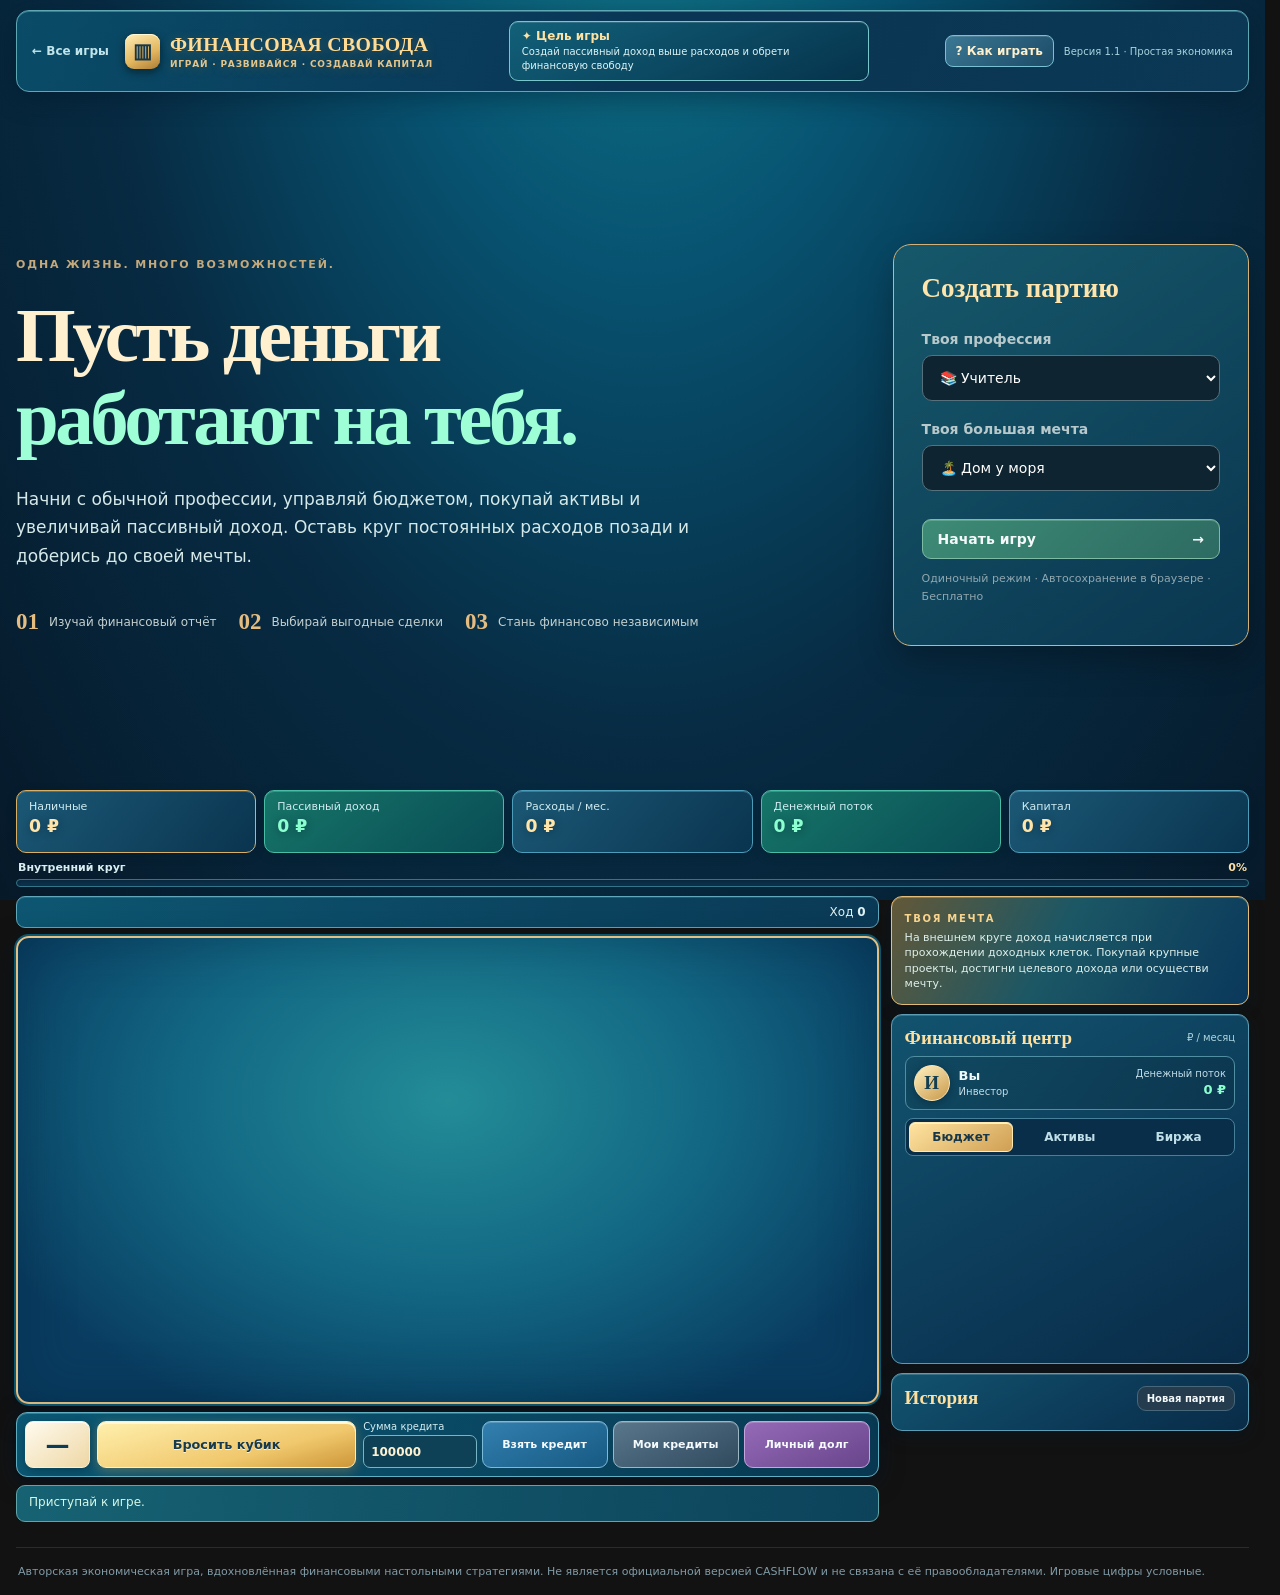
==== games/financial-freedom/index.html @ b259c7d1 "Remove stale operating simulation stylesheet link" ====
<!doctype html>
<html lang="ru"><head><meta charset="utf-8"><meta name="viewport" content="width=device-width,initial-scale=1"><meta name="theme-color" content="#0d1a24">
<title>Финансовая свобода — MiniGames Center</title><link rel="stylesheet" href="styles.css?v=08"><link rel="stylesheet" href="ui.css?v=08"><link rel="stylesheet" href="foundation.css?v=081"><link rel="stylesheet" href="theme.css?v=09"><link rel="stylesheet" href="economy.css?v=10"><link rel="stylesheet" href="market.css?v=11"></head>
<body><div class="shell">
<header class="topbar"><a href="../../">← Все игры</a><div class="brand"><span class="mark">▥</span><span>ФИНАНСОВАЯ СВОБОДА<small>ИГРАЙ · РАЗВИВАЙСЯ · СОЗДАВАЙ КАПИТАЛ</small></span></div><div class="header-goal"><b>✦ Цель игры</b><span>Создай пассивный доход выше расходов и обрети финансовую свободу</span></div><div class="top-actions"><button type="button" id="guideOpen" class="guide-trigger">? Как играть</button><span class="version">Версия 1.1 · Простая экономика</span></div></header>
<section id="setup" class="setup"><div class="setup-copy"><span class="overline">ОДНА ЖИЗНЬ. МНОГО ВОЗМОЖНОСТЕЙ.</span><h1>Пусть деньги<br><em>работают на тебя.</em></h1><p>Начни с обычной профессии, управляй бюджетом, покупай активы и увеличивай пассивный доход. Оставь круг постоянных расходов позади и доберись до своей мечты.</p>
<div class="rules"><div><b>01</b><span>Изучай финансовый отчёт</span></div><div><b>02</b><span>Выбирай выгодные сделки</span></div><div><b>03</b><span>Стань финансово независимым</span></div></div></div>
<div class="setup-card"><h2>Создать партию</h2><label for="profession">Твоя профессия</label><select id="profession"></select><label for="dream">Твоя большая мечта</label><select id="dream"></select><button id="startGame" class="primary">Начать игру <span>→</span></button><p class="quiet">Одиночный режим · Автосохранение в браузере · Бесплатно</p></div></section>
<section id="game" hidden class="game-screen">
<div class="statbar"><div><span>Наличные</span><b id="cash">0 ₽</b></div><div><span>Пассивный доход</span><b id="passive">0 ₽</b></div><div><span>Расходы / мес.</span><b id="expenses">0 ₽</b></div><div><span>Денежный поток</span><b id="cashflow">0 ₽</b></div><div><span>Капитал</span><b id="networth">0 ₽</b></div></div>
<div class="progress-head"><span id="stageName">Внутренний круг</span><strong id="progressText">0%</strong></div><div class="progress"><div id="progressFill"></div></div>
<div class="workspace">
<section class="board-column"><div class="board-meta"><span id="professionName"></span><span>Ход <b id="turn">0</b></span></div><div id="board" class="board" aria-label="Игровое поле"></div>
<div class="controlbar"><div class="dice-status"><div id="dice" class="die" aria-label="Результат кубика">—</div><div class="dice-hint"><strong>Готов к ходу!</strong><small>Брось кубик или нажми пробел</small></div></div><button id="roll" class="primary">Бросить кубик</button><div class="bank-actions"><label class="loan-choice" for="loanAmount">Сумма кредита<input id="loanAmount" type="number" inputmode="numeric" min="1000" max="20000000" step="1000" value="100000" aria-label="Сумма кредита в рублях"></label><button id="borrow" class="borrow-button">Взять кредит</button><button id="payDebt">Мои кредиты</button><button id="payPersonal">Личный долг</button></div></div>
<section id="bankPanel" class="bank-panel" hidden><div class="bank-heading"><h3>Мои кредиты</h3><button type="button" id="bankClose">Закрыть</button></div><div class="loan-config"><label>Срок кредита <select id="loanTerm"><option value="12">12 месяцев</option><option value="24">24 месяца</option><option value="36" selected>36 месяцев</option><option value="60">60 месяцев</option></select></label><output id="loanPreview" class="loan-preview" aria-live="polite"></output><p>Игровая ставка: 24% годовых. Платёж — аннуитетный. При досрочном погашении пересчитывается ежемесячный платёж.</p></div><div id="loanList" class="loan-list"></div><div class="personal-debt"><strong>Личный долг по профессии: <span id="personalBalance">0 ₽</span></strong><label>Досрочное погашение <input type="number" id="personalAmount" min="1" step="1000" placeholder="Сумма в ₽"></label><button id="personalRepay" type="button">Погасить выбранную сумму</button></div><p id="bankError" class="bank-error" role="alert"></p></section><div id="notice" class="notice" role="status">Приступай к игре.</div>
<div id="event" class="event" hidden></div>
</section>
<aside class="side">
<section class="panel dream"><span class="overline">ТВОЯ МЕЧТА</span><h3 id="dreamName"></h3><p>На внешнем круге доход начисляется при прохождении доходных клеток. Покупай крупные проекты, достигни целевого дохода или осуществи мечту.</p></section>
<section class="panel finance"><div class="panel-title"><h2>Финансовый центр</h2><span>₽ / месяц</span></div><div class="player-summary"><div class="player-avatar" aria-hidden="true">И</div><div><strong>Вы</strong><small>Инвестор</small></div><div class="player-flow"><small>Денежный поток</small><b id="sidebarFlow">0 ₽</b></div></div><nav class="finance-tabs" aria-label="Разделы финансов"><button type="button" data-finance-tab="overview" class="active" aria-pressed="true">Бюджет</button><button type="button" data-finance-tab="assets" aria-pressed="false">Активы</button><button type="button" data-finance-tab="market" aria-pressed="false">Биржа</button></nav><div id="finances" data-view="overview"></div></section>
<section class="panel history"><div class="panel-title"><h2>История</h2><button id="resetGame" class="reset">Новая партия</button></div><div id="history"></div></section>
</aside></div>
</section>
<footer>Авторская экономическая игра, вдохновлённая финансовыми настольными стратегиями. Не является официальной версией CASHFLOW и не связана с её правообладателями. Игровые цифры условные.</footer>
</div><dialog id="guide" class="guide-modal" aria-labelledby="guideStep"><div class="guide-dialog"><button type="button" id="guideClose" class="guide-x" aria-label="Закрыть обучение">×</button><div class="guide-eyebrow">ФИНАНСОВАЯ АКАДЕМИЯ</div><h2 id="guideStep"></h2><p id="guideText"></p><div class="guide-bottom"><span id="guideCount"></span><div><button type="button" id="guidePrev">← Назад</button><button type="button" id="guideNext" class="primary">Далее →</button></div></div></div></dialog><script src="data.js?v=06" defer></script><script src="bank.js?v=10" defer></script><script src="market.js?v=13" defer></script><script src="game.js?v=13" defer></script><script src="tutorial.js?v=06" defer></script><script src="ui.js?v=07" defer></script></body></html>
---- games/financial-freedom/styles.css ----
*{box-sizing:border-box}html{color-scheme:dark}body{margin:0;background:#0d1a24;color:#e9eff0;font:14px system-ui,-apple-system,Segoe UI,sans-serif;background-image:radial-gradient(ellipse at 12% -20%,#294e53 0%,transparent 50%),radial-gradient(ellipse at 95% 10%,#253346 0%,transparent 45%)}button,select{font:inherit}button{cursor:pointer;border:1px solid #49677a;color:#f4f8f9;background:#253c4e;border-radius:9px;padding:11px 15px;font-weight:700}button:hover:not(:disabled){filter:brightness(1.15)}button:disabled{opacity:.43;cursor:not-allowed}[hidden]{display:none!important}a{color:#d2e2d9;text-decoration:none}a:hover{color:white}.shell{max-width:1580px;padding:12px 18px;margin:auto}.topbar{display:flex;align-items:center;gap:20px;justify-content:space-between;border-bottom:1px solid #ffffff19;padding:6px 0 18px}.topbar>a{font-size:12px;color:#b5c9d0}.brand{display:flex;align-items:center;gap:10px;font:bold 21px Georgia,serif;letter-spacing:.05em;color:#f4e3bd}.brand small{font:600 9px system-ui;color:#95bab6;letter-spacing:.14em;margin-left:8px}.mark{display:inline-grid;place-items:center;background:#ae865a;border-radius:10px;width:33px;height:33px;color:#1a3037}.version{font-size:11px;color:#9bafb9}.setup{min-height:min(690px,85vh);display:grid;grid-template-columns:minmax(0,1.4fr) minmax(300px,.6fr);gap:45px;align-items:center;max-width:1250px;margin:auto}.overline{font-size:11px;font-weight:800;color:#c4a97c;letter-spacing:.17em}.setup h1{font:700 clamp(42px,6vw,83px)/1.08 Georgia,serif;letter-spacing:-.045em;margin:24px 0;color:#f4e8d1}.setup h1 em{font-style:normal;color:#9fd4ba}.setup-copy>p{font-size:17px;line-height:1.7;color:#b5c7ca;max-width:700px}.rules{display:flex;gap:22px;margin-top:38px;flex-wrap:wrap}.rules div{display:flex;gap:10px;align-items:center;font-size:12px;color:#c4d0cf}.rules b{color:#e6bd80;font:700 23px Georgia,serif}.setup-card,.panel{background:linear-gradient(145deg,#263d48ed,#182b38ed);border:1px solid #526b72;border-radius:18px;box-shadow:0 14px 35px #0004}.setup-card{padding:28px}.setup-card h2{font:700 27px Georgia,serif;margin:0 0 27px;color:#f8e6c5}.setup-card label{display:block;margin:20px 0 8px;color:#b8c9cc;font-weight:700}.setup-card select{width:100%;padding:13px;background:#0e2430;color:white;border:1px solid #56717b;border-radius:10px}.primary{background:linear-gradient(135deg,#3d8b76,#2d6b62);border-color:#7ebba3;box-shadow:inset 0 1px #caffde3b}.setup-card .primary{width:100%;margin-top:28px;text-align:left;display:flex;justify-content:space-between}.quiet{font-size:11px;color:#91a7af;line-height:1.6}footer{margin-top:25px;border-top:1px solid #ffffff1b;padding:17px 2px 7px;color:#819ba6;font-size:11px}.statbar{display:grid;grid-template-columns:repeat(5,minmax(0,1fr));gap:9px;margin-top:15px}.statbar>div{background:#1b323f;border:1px solid #43606d;border-radius:12px;padding:13px 16px;min-width:0}.statbar span{display:block;color:#a9bcc5;font-size:11px;margin-bottom:7px}.statbar b{font-size:20px;white-space:nowrap}.statbar>div:nth-child(2) b,.statbar>div:nth-child(4) b{color:#a3e6c0}.progress-head{display:flex;justify-content:space-between;color:#c5dacd;font-size:12px;margin:14px 2px 7px}.progress-head strong{color:#edcd8f}.progress{height:8px;background:#223946;border-radius:10px;overflow:hidden}.progress>div{height:100%;width:0;background:linear-gradient(90deg,#609f95,#eed390);transition:width .3s}.workspace{display:grid;grid-template-columns:minmax(0,1fr) 365px;gap:14px;margin-top:12px;align-items:start}.board-column{min-width:0}.board-meta{display:flex;justify-content:space-between;color:#b5c7c8;background:#1c323e;border-radius:9px;padding:10px 13px;margin-bottom:8px}.board{display:grid;grid-template-columns:repeat(7,minmax(0,1fr));grid-template-rows:repeat(7,minmax(0,1fr));gap:5px;width:100%;aspect-ratio:1.5/1;min-height:350px;padding:7px;border:1px solid #55706e;border-radius:16px;background:radial-gradient(ellipse at 50% 50%,#385e5a,#1b333d 60%,#122936);box-shadow:inset 0 0 65px #031620aa}.board-center{grid-column:2/7;grid-row:2/7;display:flex;flex-direction:column;justify-content:center;align-items:center;text-align:center;padding:18px;border-radius:25px;background:radial-gradient(ellipse,#254743,#1a333c);border:1px solid #ffffff1c;min-width:0}.board-center h2{font:700 clamp(19px,3vw,35px) Georgia,serif;color:#f6e4ba;margin:8px 0}.board-center p{max-width:260px;line-height:1.6;color:#9fc6bd}.board-emblem{font:55px Georgia,serif;color:#e8c18a;text-shadow:0 0 35px #edd08c77}.space{display:flex;flex-direction:column;align-items:center;justify-content:center;position:relative;border:1px solid #67807770;border-radius:8px;min-width:0;background:#254550;color:#dce9e1;text-align:center;padding:3px}.space span{font:700 clamp(15px,2vw,27px) Georgia,serif}.space small{font-size:clamp(8px,.85vw,11px);line-height:1.15;margin-top:3px}.s-payday,.s-income{background:#265b50;color:#baf1c6}.s-small,.s-big,.s-deal{background:#2c5363;color:#bde3f0}.s-market{background:#3b4f6b;color:#c9dcff}.s-expense,.s-jobloss{background:#673e4a;color:#ffccd0}.s-child,.s-charity{background:#554860;color:#e4d1ec}.s-dream{background:#70604a;color:#fff1bb}.space.current{outline:3px solid #f4cb8a;z-index:2;box-shadow:0 0 19px #f4c77a99}.piece{position:absolute;right:5px;top:0;color:#ffe09b;font-size:19px;text-shadow:0 2px 8px #000}.controlbar{display:grid;grid-template-columns:75px 1.4fr 1fr 1fr;gap:8px;margin-top:10px}.controlbar button{padding:9px;font-size:12px}.die{display:grid;place-items:center;background:#294350;border:1px solid #6b8584;border-radius:9px;color:#ffe0ac;font-size:20px}.notice{margin-top:8px;background:#1f3c43;color:#d9e9d4;border-radius:9px;border:1px solid #54746c;padding:11px 14px;min-height:41px}.event{margin-top:10px;padding:18px 20px;border:1px solid #c5a674;background:linear-gradient(135deg,#334542,#253945);border-radius:15px;box-shadow:0 5px 25px #0005}.event h3{font:700 21px Georgia,serif;color:#ffe2ab;margin:0 0 9px}.event p{color:#dae8e2;line-height:1.6;margin:0 0 12px}.event-actions{display:flex;flex-wrap:wrap;gap:8px}.event-actions button:first-child{background:#39745f;border-color:#87bb8c}.side{display:grid;gap:12px}.panel{padding:16px}.dream h3{font:700 19px Georgia,serif;color:#f2d59c;margin:10px 0}.dream p{font-size:12px;color:#acc4c5;line-height:1.6;margin:0}.panel-title{display:flex;align-items:center;justify-content:space-between;gap:7px;margin-bottom:8px}.panel-title h2{font:700 20px Georgia,serif;color:#f0dfb6;margin:0}.panel-title span{font-size:11px;color:#a8babe}.finance{max-height:540px;overflow:auto}.finance-group{padding:8px 0 12px;border-bottom:1px solid #5c77704b}.finance-group h3{color:#bdd9ca;font-size:12px;text-transform:uppercase;letter-spacing:.1em;margin:4px 0 10px}.financial-row{display:flex;justify-content:space-between;gap:12px;margin:7px 0;font-size:12px}.financial-row span{color:#afc4c5}.financial-row b{text-align:right;white-space:nowrap;color:#e1e9e6}.finance-group>p{color:#91aeb1;font-size:12px;line-height:1.5}.asset-row{display:flex;justify-content:space-between;align-items:center;gap:5px;padding:8px 0;border-top:1px solid #ffffff1b}.asset-row strong{display:block;font-size:12px}.asset-row small{display:block;font-size:11px;color:#9bc9b5;padding-top:4px}.asset-row button{padding:6px;font-size:11px}.history{max-height:220px}.history .reset{padding:6px 9px;font-size:10px}.history #history{max-height:135px;overflow:auto}.history #history>div{font-size:11px;line-height:1.5;color:#b6c9cb;padding:5px 0;border-bottom:1px solid #ffffff12}
@media(max-width:1100px){.workspace{grid-template-columns:minmax(0,1fr) 300px}.controlbar{grid-template-columns:70px 1fr 1fr}.controlbar button:last-child{grid-column:2/4}.brand small{display:none}}
@media(max-width:800px){.workspace,.setup{grid-template-columns:1fr}.setup{min-height:0;padding:48px 0;gap:20px}.side{grid-template-columns:repeat(2,minmax(0,1fr))}.side .finance{grid-row:span 2}.board{min-height:315px}.statbar{grid-template-columns:repeat(3,minmax(0,1fr))}.controlbar{grid-template-columns:70px 1fr 1fr}.topbar{flex-wrap:wrap}}
@media(max-width:550px){.shell{padding:8px}.topbar{gap:9px}.brand{font-size:15px}.statbar{grid-template-columns:repeat(2,minmax(0,1fr))}.statbar>div{padding:9px}.statbar b{font-size:16px}.side{grid-template-columns:1fr}.board{min-height:260px;gap:2px;padding:4px;aspect-ratio:1/1}.space{border-radius:4px;padding:0}.space small{font-size:7px}.space span{font-size:16px}.board-center{padding:7px}.board-center h2{font-size:18px}.board-center p{font-size:10px}.board-emblem{font-size:35px}.controlbar{grid-template-columns:55px 1fr;gap:5px}.controlbar button:last-child{grid-column:auto}.controlbar button{font-size:11px;padding:8px 3px}.event{padding:13px}.setup-card{padding:18px}.setup h1{font-size:45px}}

.board>.space:nth-child(2){grid-row:1;grid-column:1}
.board>.space:nth-child(3){grid-row:1;grid-column:2}
.board>.space:nth-child(4){grid-row:1;grid-column:3}
.board>.space:nth-child(5){grid-row:1;grid-column:4}
.board>.space:nth-child(6){grid-row:1;grid-column:5}
.board>.space:nth-child(7){grid-row:1;grid-column:6}
.board>.space:nth-child(8){grid-row:1;grid-column:7}
.board>.space:nth-child(9){grid-row:2;grid-column:7}
.board>.space:nth-child(10){grid-row:3;grid-column:7}
.board>.space:nth-child(11){grid-row:4;grid-column:7}
.board>.space:nth-child(12){grid-row:5;grid-column:7}
.board>.space:nth-child(13){grid-row:6;grid-column:7}
.board>.space:nth-child(14){grid-row:7;grid-column:7}
.board>.space:nth-child(15){grid-row:7;grid-column:6}
.board>.space:nth-child(16){grid-row:7;grid-column:5}
.board>.space:nth-child(17){grid-row:7;grid-column:4}
.board>.space:nth-child(18){grid-row:7;grid-column:3}
.board>.space:nth-child(19){grid-row:7;grid-column:2}
.board>.space:nth-child(20){grid-row:7;grid-column:1}
.board>.space:nth-child(21){grid-row:6;grid-column:1}
.board>.space:nth-child(22){grid-row:5;grid-column:1}
.board>.space:nth-child(23){grid-row:4;grid-column:1}
.board>.space:nth-child(24){grid-row:3;grid-column:1}
.board>.space:nth-child(25){grid-row:2;grid-column:1}
/* v0.2: stock dealing and debt controls */
.controlbar{grid-template-columns:65px minmax(130px,1.4fr) repeat(3,minmax(105px,1fr))}
.stock-row{display:grid;grid-template-columns:minmax(0,1fr) auto;align-items:center;gap:8px;padding:9px 0;border-bottom:1px solid #ffffff17}
.stock-row span{font-size:11px;color:#d9e8df;line-height:1.55}
.stock-row>div{display:flex;gap:4px}
.stock-row button{padding:6px 8px;font-size:10px;background:#2e695f;border-color:#579b88}
.stock-row button:last-child{background:#4d5365;border-color:#777c8b}
@media(max-width:1250px){.controlbar{grid-template-columns:70px 1fr 1fr}.controlbar button:last-child{grid-column:1/-1}}
@media(max-width:550px){.controlbar{grid-template-columns:55px 1fr 1fr}.controlbar button:last-child{grid-column:1/-1}.stock-row{grid-template-columns:1fr}.stock-row>div button{flex:1}}

/* v0.3: investment analysis and clear market event cards */
.deal-card{border:1px solid #76968d;background:linear-gradient(145deg,#193c3c,#142b39);border-radius:13px;padding:14px;margin:12px 0 15px;box-shadow:inset 0 1px #d5ffdb18}
.deal-category{display:inline-flex;padding:5px 8px;border-radius:6px;color:#e9d09c;background:#6d5b373d;border:1px solid #bfa26b57;font-size:10px;font-weight:800;letter-spacing:.12em;text-transform:uppercase;margin-bottom:11px}
.deal-metrics{display:grid;grid-template-columns:repeat(3,minmax(0,1fr));gap:8px}
.deal-metrics>div{background:#0e2930;border:1px solid #5b747156;border-radius:9px;padding:10px;min-width:0}
.deal-metrics small{display:block;font-size:10px;line-height:1.4;color:#a5bdc0;margin-bottom:6px}
.deal-metrics b{display:block;font-size:15px;color:#f2e1c4;overflow-wrap:anywhere}
.deal-metrics .positive b{color:#a7ebc5}
.event .deal-note{font-size:11px;line-height:1.55;color:#b7cdc8;margin:10px 2px 0}
@media(max-width:620px){.deal-metrics{grid-template-columns:repeat(2,minmax(0,1fr))}.deal-card{padding:10px}.deal-metrics b{font-size:13px}}

/* v0.4 — the outer circle visually separates high-stakes opportunities */
body:has(#stageName) .finance-group:last-child{border-bottom:0}
.board:has(.s-deal.current) .board-center{border-color:#c5a77277;box-shadow:inset 0 0 55px #d0ab4a10,0 0 24px #0003}
.s-income{background:linear-gradient(145deg,#26745f,#194b4c);border-color:#86d9b77d}
.s-dream{background:linear-gradient(145deg,#8b7550,#5d4c42);border-color:#f8d5948a}
.s-deal{background:linear-gradient(145deg,#316f78,#29455f)}
.s-market{background:linear-gradient(145deg,#485c7b,#2f4561)}
.finance-group .asset-row{min-width:0}.asset-row>div{min-width:0}.asset-row strong{overflow-wrap:anywhere}
.deal-card{background:linear-gradient(145deg,#204445,#142935)}
@media(max-width:600px){.deal-metrics{grid-template-columns:repeat(2,minmax(0,1fr))}}

/* 0.5 board movement, dice, illustrated cards and onboarding */
.board{position:relative;isolation:isolate}
.moving-token{position:absolute;z-index:8;left:0;top:0;color:#ffe9ad;font-size:25px;line-height:1;text-shadow:0 0 8px #fff4c5,0 0 20px #ffc778;pointer-events:none;filter:drop-shadow(0 0 6px #fff2bb)}
.board.moving .piece{opacity:.15}
.space.current{background-image:radial-gradient(circle at 40% 25%,#ffffff23,transparent 65%)}
.space.current .piece{animation:piece-pulse 1.5s infinite alternate}
@keyframes piece-pulse{to{transform:scale(1.24);text-shadow:0 0 14px #ffea96}}
.die{transition:transform .2s ease;box-shadow:inset 0 1px #ffffff20}
.die.dice-roll{animation:dice-bounce .55s cubic-bezier(.2,.7,.3,1)}
@keyframes dice-bounce{0%{transform:rotate(-18deg) scale(.7)}35%{transform:rotate(18deg) scale(1.18)}68%{transform:rotate(-10deg) scale(.92)}100%{transform:none}}
.event{position:relative;overflow:hidden;padding-top:24px}
.event-art{position:absolute;right:18px;top:12px;font:700 60px Georgia,serif;color:#e7c88a1d;line-height:1;pointer-events:none}
.event h3{position:relative;padding-right:46px}
.top-actions{display:flex;gap:10px;align-items:center}
.guide-trigger{padding:7px 10px;border:1px solid #8e8f7d;background:#243c44;color:#f3dfb5;font-size:12px}
.guide-backdrop{position:fixed;inset:0;z-index:30;background:#06131ddb;backdrop-filter:blur(8px);display:grid;place-items:center;padding:16px}
.guide-dialog{width:min(540px,100%);position:relative;background:linear-gradient(145deg,#2e5250,#132b38);border:1px solid #c2ab7c;border-radius:20px;box-shadow:0 25px 90px #000b;padding:32px}
.guide-eyebrow{font-size:11px;letter-spacing:.17em;font-weight:800;color:#c9ad7a}
.guide-dialog h2{font:700 31px Georgia,serif;color:#ffdfac;margin:16px 0}
.guide-dialog p{font-size:16px;line-height:1.75;color:#d1e0d9;min-height:110px}
.guide-bottom{display:flex;align-items:center;justify-content:space-between;gap:16px;border-top:1px solid #ffffff24;padding-top:18px}
.guide-bottom>div{display:flex;gap:8px}
.guide-bottom>span{font-size:13px;color:#bdd0c7}
.guide-x{position:absolute;right:16px;top:14px;border:0;background:transparent;font-size:26px;padding:4px 10px}
@media(max-width:550px){.guide-dialog{padding:24px 18px}.guide-dialog h2{font-size:25px}.guide-dialog p{font-size:14px;min-height:130px}.top-actions{width:100%;justify-content:space-between}}
@media(prefers-reduced-motion:reduce){.space.current .piece,.die.dice-roll{animation:none}}
---- games/financial-freedom/ui.css ----
/* Financial Freedom 0.6: modular responsive workspace */
:root{--ui-gold:#e8c995;--ui-mint:#a6e5cf;--ui-edge:#3f5f69;--ui-text:#e8f0ed}
html{scrollbar-gutter:stable}
body{background:radial-gradient(ellipse at 48% -35%,#304f51 0%,#111f2d 52%,#0b1723 100%);font-size:14px}
.shell{max-width:1740px;padding:9px 18px}
.topbar{padding:6px 0 10px;min-height:48px}
.brand{font-size:18px;letter-spacing:.04em}
.brand .mark{width:30px;height:30px}
.statbar{margin-top:9px;gap:8px}
.statbar>div{padding:9px 12px;background:linear-gradient(140deg,#254451,#182f3d);border-color:#567278;border-radius:10px}
.statbar span{font-size:11px;margin-bottom:3px}
.statbar b{font-size:clamp(15px,1.35vw,21px)}
.progress-head{margin:8px 2px 5px}
.progress{height:7px}
.workspace{grid-template-columns:minmax(0,1.55fr) minmax(360px,.65fr);gap:13px;margin-top:9px;align-items:stretch}
.board-column{min-width:0}
.board-meta{margin-bottom:6px;padding:8px 12px;background:#1b3541}
.board{width:100%;max-height:calc(100dvh - 260px);min-height:330px;aspect-ratio:1.55/1;gap:4px;border-radius:13px;padding:6px;overflow:hidden;box-shadow:inset 0 0 90px #03131d99,0 8px 22px #0004}
.board-center{border-radius:22px;padding:10px;background:radial-gradient(circle at 50% 45%,#32615a,#18323d 70%);box-shadow:inset 0 0 45px #0003}
.board-center h2{font-size:clamp(21px,2.5vw,34px);line-height:1.15}
.board-center p{margin:6px 0;font-size:12px}
.board-emblem{font-size:45px}
.space{border-radius:7px;border-color:#79928d50;transition:background-color .15s,box-shadow .15s}
.space small{font-size:clamp(9px,.8vw,12px)}
.space span{font-size:clamp(18px,2vw,29px)}
.space.current{outline:2px solid #f3c986;outline-offset:-2px}
.controlbar{display:grid;grid-template-columns:64px minmax(150px,1fr) minmax(0,1.6fr);gap:7px;margin-top:8px}
.controlbar button{font-size:12px;padding:9px 8px}
.controlbar button:last-child{grid-column:auto}
.bank-actions{display:grid;grid-template-columns:repeat(3,minmax(0,1fr));gap:6px}
.bank-actions button{background:#213746;border:1px solid #4a6770}
#roll{background:linear-gradient(110deg,#3e917b,#2c695b);border-color:#86c7b2;font-size:14px}
.notice{margin-top:8px;padding:9px 12px;font-size:12px;min-height:36px}
.side{display:flex;flex-direction:column;gap:10px;min-height:0}
.side>.panel{border-radius:12px;padding:12px 14px}
.dream{flex-shrink:0}
.dream h3{font-size:17px;margin:4px 0}
.dream p{font-size:11px;margin:0;line-height:1.45}
.finance{max-height:none;overflow:hidden;display:flex;flex-direction:column;flex:1;min-height:360px}
.panel-title h2{font-size:19px}
.finance-tabs{display:grid;grid-template-columns:repeat(3,1fr);gap:5px;margin:5px 0 7px;padding:3px;border:1px solid #36515e;border-radius:9px;background:#122d38}
.finance-tabs button{padding:7px 4px;font-size:12px;background:transparent;border:1px solid transparent;border-radius:7px;color:#a9bfc4}
.finance-tabs button.active{background:#355c61;border-color:#78a49a;color:#ffedcc}
#finances{overflow:auto;min-height:0;flex:1;overscroll-behavior:contain;padding-right:4px}
.finance-group{padding:5px 0 10px}
.finance-group h3{font-size:11px;margin:5px 0 8px;color:#e1c894}
.financial-row{font-size:12px;margin:6px 0;align-items:baseline}
.financial-row b{color:#eaf3ed}
#finances[data-view="overview"]>.finance-group[data-section]:not([data-section="overview"]),
#finances[data-view="assets"]>.finance-group[data-section]:not([data-section="assets"]),
#finances[data-view="market"]>.finance-group[data-section]:not([data-section="market"]){display:none}
.stock-row{gap:9px;padding:10px 0}
.stock-row span{font-size:12px}
.stock-row button{min-width:58px}
.asset-row{padding:10px 0}
.history{max-height:126px;flex-shrink:0}
.history #history{max-height:60px}
.history #history>div{font-size:11px;padding:3px 0}
.event{position:relative;z-index:3;max-width:100%;margin-top:8px;padding:16px;border-color:#c8ac78}
.event h3{font-size:20px}
.guide-modal{position:fixed;inset:0;margin:auto;padding:0;max-width:min(540px,calc(100vw - 32px));max-height:calc(100dvh - 36px);width:100%;height:auto;border:1px solid #c4ab75;border-radius:18px;overflow:auto;color:#ecf2ed;background:#183139;box-shadow:0 28px 100px #000c}
.guide-modal::backdrop{background:rgba(3,11,19,.83);backdrop-filter:blur(8px)}
.guide-modal .guide-dialog{width:100%;border:0;box-shadow:none;padding:30px 28px;border-radius:0;background:linear-gradient(145deg,#2b504d,#122b36)}
.guide-modal .guide-dialog p{min-height:85px}
.guide-modal[open]{animation:guide-appear .2s ease-out}
@keyframes guide-appear{from{transform:translateY(12px);opacity:0}to{transform:none;opacity:1}}
.top-actions{display:flex;align-items:center;gap:12px}
.guide-trigger{border-radius:8px}
@media(min-width:980px) and (min-height:680px){.game-screen{height:calc(100dvh - 79px);display:flex;flex-direction:column}.workspace{flex:1;min-height:0}.board-column{display:flex;flex-direction:column;min-height:0}.board{flex:1;max-height:none;min-height:0;aspect-ratio:auto}.side{min-height:0}.history{max-height:105px}.history #history{max-height:45px}.event:not([hidden]){max-height:31dvh;overflow:auto;flex-shrink:0}}
@media(max-width:1190px){.workspace{grid-template-columns:minmax(0,1fr) 345px}.bank-actions{grid-template-columns:repeat(3,minmax(0,1fr))}.bank-actions button{font-size:11px;padding:8px 3px}}
@media(max-width:950px){.game-screen{height:auto}.workspace{grid-template-columns:1fr}.board{max-height:none;aspect-ratio:1.5/1;min-height:315px}.side{display:grid;grid-template-columns:1fr 1fr;align-items:start}.finance{min-height:300px;max-height:450px}.history{max-height:180px}.history #history{max-height:100px}}
@media(max-width:600px){.shell{padding:7px 9px}.brand{font-size:15px}.version{font-size:10px}.topbar{flex-wrap:wrap}.statbar{grid-template-columns:repeat(2,minmax(0,1fr))}.statbar>div{padding:8px}.board{aspect-ratio:1/1;min-height:305px;gap:2px;padding:3px}.board-center h2{font-size:19px}.board-center p{font-size:10px}.space small{font-size:7px}.space span{font-size:16px}.controlbar{grid-template-columns:58px 1fr;gap:5px}.bank-actions{grid-column:1/-1}.controlbar button{font-size:11px}.side{grid-template-columns:1fr}.finance{max-height:430px}.history{max-height:175px}.guide-modal .guide-dialog{padding:24px 18px}.guide-bottom button{padding:8px 10px}}
@media(prefers-reduced-motion:reduce){.guide-modal[open]{animation:none}}
---- games/financial-freedom/theme.css ----
/* v0.9 — Phase 2: premium visual language. Geometry owned exclusively by foundation.css */
:root{--lux-gold:#ffdb93;--lux-mint:#83efd1;--lux-cyan:#77dff3;--lux-shadow:#001a2a88}
body{background:radial-gradient(ellipse at 51% -25%,#127e8c 0%,#075371 31%,#072b43 61%,#061929 100%) fixed;color:#edf9fa}
.topbar{background:linear-gradient(115deg,#094c68,#0a3555 52%,#0b3854);border-color:#60a7b4;box-shadow:inset 0 1px #b5f8ff4a,0 7px 26px #00152769}
.topbar>a{color:#c1e5ea;font-weight:600}.topbar>a:hover{color:#fff2ca}
.brand{color:var(--lux-gold);text-shadow:0 2px 12px #c9863d48}.brand .mark{background:linear-gradient(155deg,#ffefb9,#e4b961 60%,#ab7c36);color:#17384a;box-shadow:inset 0 1px #fff9d3,0 3px 10px #0007}
.brand small{color:#e3c58b}.header-goal{background:linear-gradient(155deg,#126079,#06334c);border-color:#78c5cc;box-shadow:inset 0 1px #ffffff22}.header-goal b{color:#ffe2a1}.header-goal span{color:#dcf3f6}
.top-actions .guide-trigger{background:linear-gradient(140deg,#3b7793,#1c4c68);border-color:#78c0d2;color:#fff0cb;box-shadow:inset 0 1px #ffffff20}
.version{color:#a9d5df}
.statbar>div{background:linear-gradient(130deg,#1b5875,#0a344f);border-color:#4d9dba;box-shadow:inset 0 1px #dbfaff36,0 3px 10px #0019274d}
.statbar>div:nth-child(1){border-color:#d9af65}.statbar>div:nth-child(2),.statbar>div:nth-child(4){background:linear-gradient(140deg,#167568,#094c55);border-color:#4abda7}
.statbar span{color:#d0ecf1}.statbar b{color:#ffe5a9;text-shadow:0 1px 8px #00172666}.statbar>div:nth-child(2) b,.statbar>div:nth-child(4) b{color:#8bffcf}
.progress-head{color:#d8edf0}.progress-head strong{color:#ffe0a5}.progress{background:#0e324d;box-shadow:inset 0 2px 4px #00192b7d;border:1px solid #35758a}
.progress>div{background:linear-gradient(90deg,#22bea8,#8ce7ba 65%,#fce2a0);box-shadow:0 0 16px #62f4c070}
.board-meta{background:linear-gradient(100deg,#0d5671,#0a3955);border-color:#60a7bc;box-shadow:inset 0 1px #c3f2ff22}
.board{background:radial-gradient(ellipse at 50% 35%,#238c97,#126783 44%,#093c60 82%);border-color:#e4c082;box-shadow:0 0 0 2px #0b5772,inset 0 0 54px #0122395a,0 9px 29px #00132288}
.board-center{background:radial-gradient(ellipse at 48% 23%,#267d8f,#175d7c 42%,#0c3a5a 90%);border-color:#9bc9c9;box-shadow:inset 0 1px #d0f8fc24,inset 0 -20px 55px #001e3955}
.board-center h2{color:#ffe0a3;text-shadow:0 2px 10px #001526;font-weight:700}.board-center p{color:#dcf3f6}.board-emblem{color:#fbe1a2;text-shadow:0 0 22px #e8bf78a1}
.board>.space{border-color:#b9d5cc;box-shadow:inset 0 1px #ffffff6a,inset 0 -5px #00182425,0 2px 6px #001e3370;transition:filter .15s,border-color .15s}
.board>.space:hover{filter:brightness(1.1);border-color:#fff1cb}
.board>.space span{color:#fff1bf;text-shadow:0 1px 8px #042735}.board>.space small{color:#fffdf6;text-shadow:0 1px 4px #001828}
.board>.s-start,.board>.s-payday,.board>.s-income{background:linear-gradient(155deg,#4cae81,#187a66 65%,#126350)}
.board>.s-small{background:linear-gradient(155deg,#4c9fb6,#1e698c)}
.board>.s-big,.board>.s-deal{background:linear-gradient(155deg,#398fc6,#245689)}
.board>.s-market{background:linear-gradient(155deg,#617fae,#345a92)}
.board>.s-expense,.board>.s-jobloss{background:linear-gradient(155deg,#dc8593,#9e4d67)}
.board>.s-child,.board>.s-charity{background:linear-gradient(155deg,#ac85c0,#775991)}
.board>.s-dream{background:linear-gradient(155deg,#e0ba75,#986f38)}
.board>.space.current{outline-color:#fff0bc;box-shadow:inset 0 1px #fff,0 0 17px #ffdc8da8}
.controlbar{background:linear-gradient(115deg,#0b5975,#083851);border-color:#61afc3;box-shadow:inset 0 1px #dcffff3b,0 5px 22px #00172b88}
.die{background:linear-gradient(145deg,#fffbee,#eed7a5);border-color:#ffefca;box-shadow:inset 0 1px #fff,0 3px 11px #0018275e;color:#0b3c59}
#roll{background:linear-gradient(165deg,#fff0ad,#f0c76c 65%,#cc9637);border-color:#ffefbb;box-shadow:inset 0 2px #fff8db,0 3px 12px #e2a34b55;color:#173a4d;text-shadow:0 1px #fff3cf}
#roll:not(:disabled):hover{filter:brightness(1.07)}
.loan-choice{color:#d5eef2}.loan-choice select{background:#0c4963;border-color:#74b8c7;color:#ffedc7}
.bank-actions button{background:linear-gradient(155deg,#327faf,#175a83);border-color:#7abbda;color:#f5faff;box-shadow:inset 0 1px #ffffff32}
.bank-actions button:nth-last-child(2){background:linear-gradient(155deg,#59778c,#30495d);border-color:#9db6c4}
.bank-actions button:last-child{background:linear-gradient(155deg,#956ab8,#68458b);border-color:#c8a4df}
.notice{background:linear-gradient(100deg,#166273,#0c435b);border-color:#5fa5aa;color:#d5f9e8}
.side>.panel{background:linear-gradient(150deg,#12536e,#0b3755 67%,#092c48);border-color:#5b9db5;box-shadow:inset 0 1px #dcfaff31,0 5px 18px #001c2d55}
.side>.dream{background:linear-gradient(118deg,#635838,#1b5765 46%,#0a385b)!important;border-color:#e5bd79!important;box-shadow:inset 0 1px #ffeeaf45,0 4px 13px #001b2a80}
.dream .overline{color:#f9d48c}.dream h3{color:#ffe6b0}.dream p{color:#def0ec}
.panel-title h2{color:#ffdf9d}.panel-title span{color:#aed5df}
.player-summary{background:linear-gradient(125deg,#104961,#0c3650);border-color:#518ea2}.player-avatar{background:linear-gradient(145deg,#fff1c2,#c99949);color:#123e51;border:1px solid #ffe6b5;box-shadow:0 2px 9px #001c2b78}
.player-summary small{color:#c1dce6}.player-flow b{color:#8bffce}.player-flow b.negative{color:#ffa6ad}
.finance-tabs{background:#082e49;border-color:#457f99}.finance-tabs button{color:#c0dfe8;transition:background .15s,color .15s}.finance-tabs button:hover{background:#26617b}.finance-tabs button.active{background:linear-gradient(145deg,#ffe4a1,#cf9f53);border-color:#ffe9b1;color:#183749;box-shadow:inset 0 1px #fff4ca}
.finance-group{border-color:#4b7b8c66}.finance-group h3{color:#f5d18b}.financial-row span{color:#c6e3e9}.financial-row b{color:#fff4d9}
.stock-row,.asset-row{border-color:#5a91a050}.stock-row button,.asset-row button{border-color:#70b0bf;background:#186476}
.history #history>div{color:#c9e3e7;border-color:#4d819144}
.event{background:linear-gradient(155deg,#185b70f7,#0d3a53f9);border-color:#f2cd8b;box-shadow:0 14px 42px #0018299a}
.event h3{color:#ffe4a3;text-shadow:0 2px 8px #00283b}.event p{color:#e0f1f3}
.deal-card{background:linear-gradient(145deg,#15576a,#0c394e);border-color:#7eafb8}.deal-category{color:#ffdf9b;border-color:#cda663;background:#7560394d}
.deal-metrics>div{background:#103c54;border-color:#4a8495}.deal-metrics small{color:#bfdce3}.deal-metrics b{color:#ffedce}.deal-metrics .positive b{color:#8ff8c8}
.event-actions button{background:linear-gradient(145deg,#277f95,#155873);border:1px solid #7ac4d1;color:#f9ffff}.event-actions button:first-child{background:linear-gradient(155deg,#279c83,#186a63);border-color:#8de4c1}
button:focus-visible,select:focus-visible,a:focus-visible{outline:2px solid #ffe7a4;outline-offset:3px}
button:disabled{filter:saturate(.55);opacity:.55;box-shadow:none}
.setup-card{background:linear-gradient(145deg,#16586b,#0a3650);border-color:#d4b178}.setup-card h2{color:#ffe5ab}.setup h1{color:#fff0cf}.setup h1 em{color:#9effd7}.setup-copy>p{color:#d5e9e9}
.guide-modal{border-color:#e6c38b}.guide-modal .guide-dialog{background:linear-gradient(145deg,#246575,#0b354e)}.guide-dialog h2{color:#ffe5a6}
@media(prefers-reduced-motion:reduce){.board>.space,.finance-tabs button{transition:none}}
---- games/financial-freedom/economy.css ----
/* Economy v1.0: dedicated bank panel; no changes to board dimensions */
.loan-choice input,.loan-config select,.loan-actions input{background:#0e4056;color:#fdf1d2;border:1px solid #77b4c5;border-radius:7px;padding:7px;font:600 12px system-ui;max-width:100%;width:100%}
.loan-choice input{height:33px}
.bank-panel{background:linear-gradient(155deg,#135a6b,#0a374f);border:1px solid #d9bc7c;box-shadow:0 8px 24px #001e3088;border-radius:12px;padding:12px;display:grid;gap:10px;max-height:45vh;overflow-y:auto;scrollbar-width:thin}
.bank-panel[hidden]{display:none}
.bank-heading{display:flex;align-items:center;justify-content:space-between;gap:10px}
.bank-heading h3{margin:0;color:#ffe3a3;font:700 19px Georgia,serif}
.bank-heading button{padding:6px 11px;font-size:11px}
.loan-config{display:flex;align-items:center;justify-content:space-between;gap:15px;border-bottom:1px solid #83bdc044;padding-bottom:9px}
.loan-config label{min-width:165px;display:grid;gap:5px;font-weight:700;font-size:12px;color:#d7eff0}
.loan-config p{font-size:11px;line-height:1.5;margin:0;color:#c3dce1}
.loan-list{display:grid;gap:8px}
.loan-card{padding:12px;border:1px solid #4a95a7;background:#092f47;border-radius:10px}
.loan-card strong{color:#ffdf95;font-size:13px}.loan-card p{font-size:12px;line-height:1.6;margin:7px 0;color:#c8e2e8}
.loan-actions{display:grid;grid-template-columns:minmax(120px,1fr) auto auto;gap:6px}
.loan-actions button{background:#216778;border-color:#7ab3c1;padding:7px 8px;font-size:11px}
.loan-actions button:last-child{background:#745a42;border-color:#c9a46e}
.bank-error{color:#ffbbc2;font-size:12px;margin:0}.bank-error:empty{display:none}
@media(max-width:620px){.bank-panel{max-height:none}.loan-config{align-items:stretch;flex-direction:column;gap:7px}.loan-config label{min-width:0}.loan-actions{grid-template-columns:1fr 1fr}.loan-actions input{grid-column:1/-1}}

.loan-preview{display:block;flex:1;color:#ffe3ac;font-size:11px;font-weight:700;line-height:1.5;padding:9px;border:1px solid #6b9aa1;border-radius:8px;background:#0a3145}
.personal-debt{display:flex;align-items:end;gap:9px;flex-wrap:wrap;padding:12px;border:1px solid #5a92a0;background:#0e394c;border-radius:10px}
.personal-debt>strong{flex:1 1 100%;color:#ffe5ae;font-size:13px}
.personal-debt label{display:grid;gap:5px;flex:1 1 170px;color:#d7eff0;font-size:12px}
.personal-debt input{padding:9px;background:#082d42;border:1px solid #76b6c5;border-radius:7px;color:#fff;font:600 12px system-ui}
.personal-debt button{background:#297482;border:1px solid #89becb;padding:9px}
@media(max-width:620px){.loan-preview{width:100%}}
---- games/financial-freedom/market.css ----
/* Market analysis — original finance UI extension. */
.market-indices{font-size:11px;color:#b5d8df;line-height:1.5;padding:8px 10px;background:#0a3249;border:1px solid #3e7286;border-radius:8px}
#finances .asset-row{align-items:center;gap:8px}
#finances .asset-row>div{flex:1;min-width:0}
#finances .asset-row small{font-size:11px;line-height:1.6;color:#b8dae4}
#finances .asset-row button{flex:none}
.deal-metrics{grid-template-columns:repeat(2,minmax(0,1fr))}
.deal-metrics>div{min-width:0}
.deal-metrics b{font-size:clamp(11px,.9vw,15px);overflow-wrap:anywhere}
.event .deal-note{border-left:3px solid #dcb975;padding:8px 10px;background:#0a3247;color:#dcebee}
@media(max-width:620px){.deal-metrics{grid-template-columns:repeat(2,minmax(0,1fr))}.market-indices{font-size:10px}}
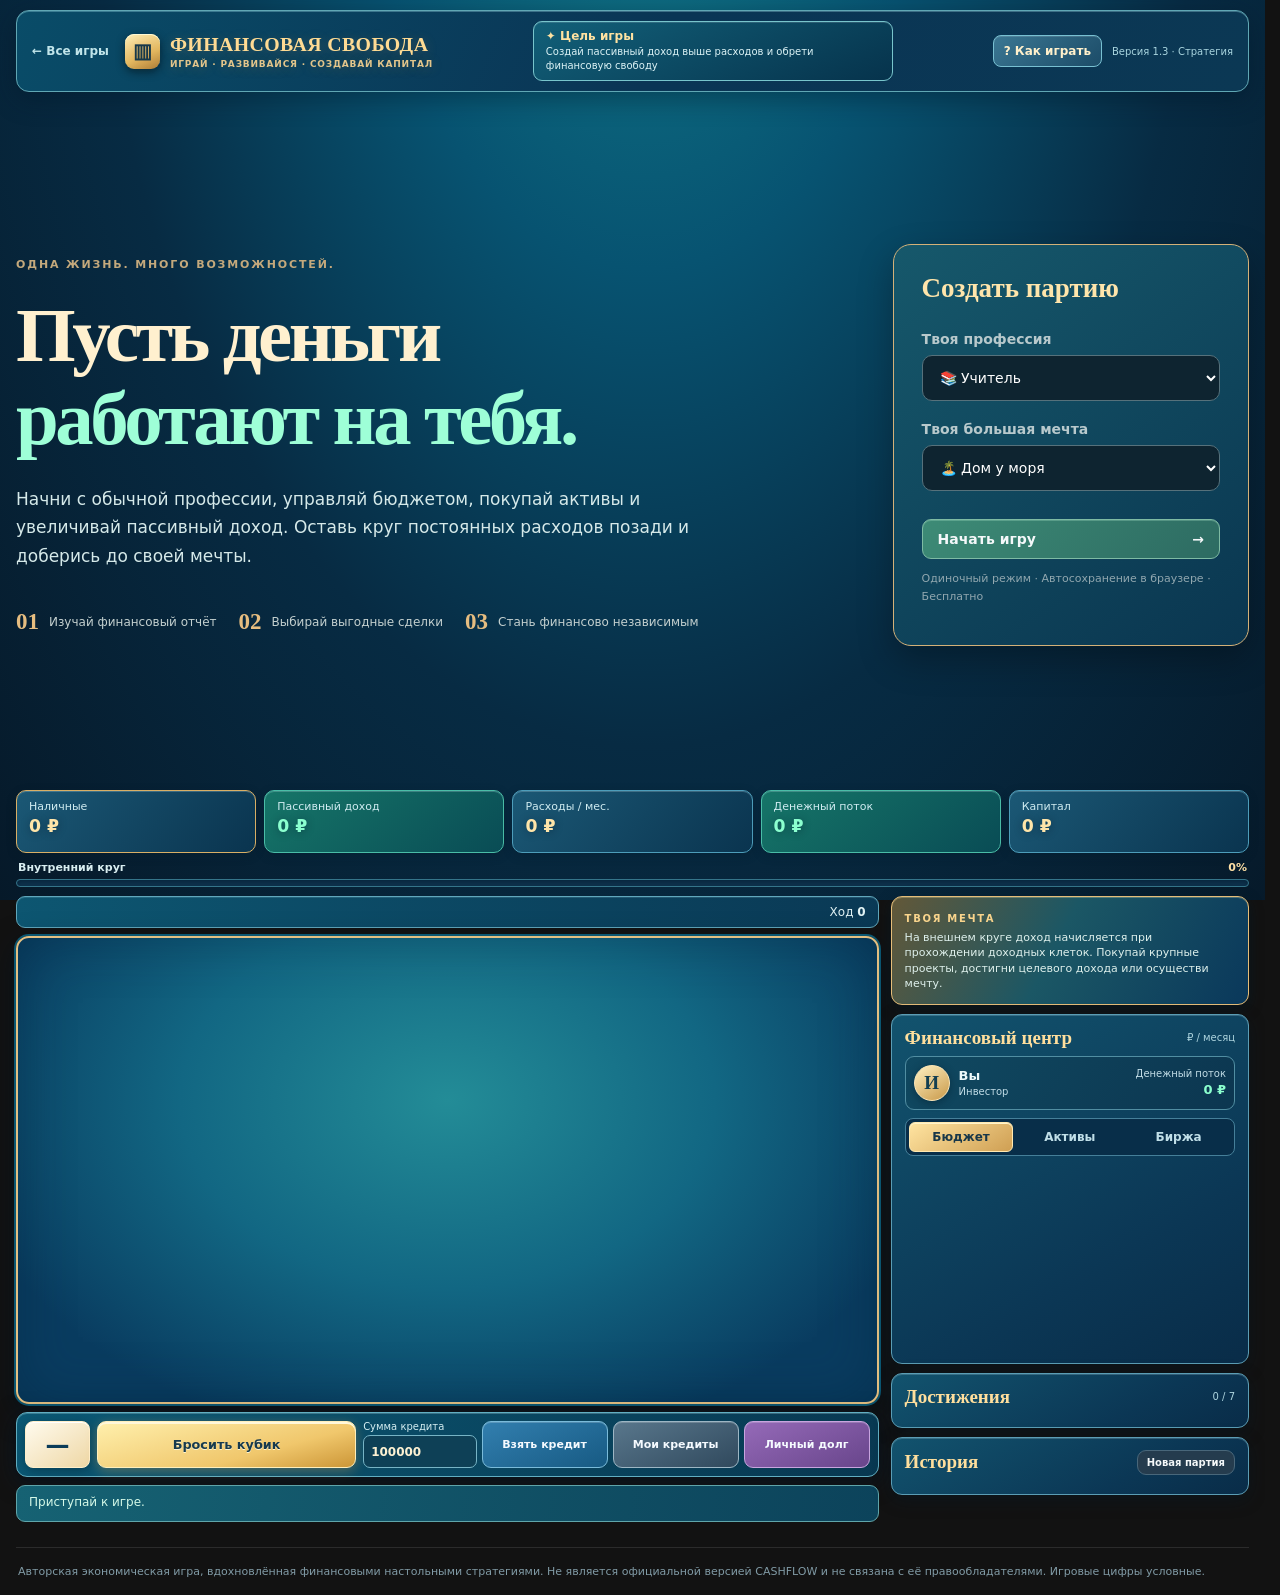
==== commit 3e9c9e5e: "Financial Freedom 1.3: strategy release, deal comparison styling and achievements UI" ====
--- a/games/financial-freedom/index.html
+++ b/games/financial-freedom/index.html
@@ -1,8 +1,8 @@
 <!doctype html>
 <html lang="ru"><head><meta charset="utf-8"><meta name="viewport" content="width=device-width,initial-scale=1"><meta name="theme-color" content="#0d1a24">
-<title>Финансовая свобода — MiniGames Center</title><link rel="stylesheet" href="styles.css?v=08"><link rel="stylesheet" href="ui.css?v=08"><link rel="stylesheet" href="foundation.css?v=081"><link rel="stylesheet" href="theme.css?v=09"><link rel="stylesheet" href="economy.css?v=10"><link rel="stylesheet" href="market.css?v=11"></head>
+<title>Финансовая свобода — MiniGames Center</title><link rel="stylesheet" href="styles.css?v=08"><link rel="stylesheet" href="ui.css?v=08"><link rel="stylesheet" href="foundation.css?v=081"><link rel="stylesheet" href="theme.css?v=09"><link rel="stylesheet" href="economy.css?v=10"><link rel="stylesheet" href="market.css?v=11"><link rel="stylesheet" href="strategy.css?v=13"></head>
 <body><div class="shell">
-<header class="topbar"><a href="../../">← Все игры</a><div class="brand"><span class="mark">▥</span><span>ФИНАНСОВАЯ СВОБОДА<small>ИГРАЙ · РАЗВИВАЙСЯ · СОЗДАВАЙ КАПИТАЛ</small></span></div><div class="header-goal"><b>✦ Цель игры</b><span>Создай пассивный доход выше расходов и обрети финансовую свободу</span></div><div class="top-actions"><button type="button" id="guideOpen" class="guide-trigger">? Как играть</button><span class="version">Версия 1.1 · Простая экономика</span></div></header>
+<header class="topbar"><a href="../../">← Все игры</a><div class="brand"><span class="mark">▥</span><span>ФИНАНСОВАЯ СВОБОДА<small>ИГРАЙ · РАЗВИВАЙСЯ · СОЗДАВАЙ КАПИТАЛ</small></span></div><div class="header-goal"><b>✦ Цель игры</b><span>Создай пассивный доход выше расходов и обрети финансовую свободу</span></div><div class="top-actions"><button type="button" id="guideOpen" class="guide-trigger">? Как играть</button><span class="version">Версия 1.3 · Стратегия</span></div></header>
 <section id="setup" class="setup"><div class="setup-copy"><span class="overline">ОДНА ЖИЗНЬ. МНОГО ВОЗМОЖНОСТЕЙ.</span><h1>Пусть деньги<br><em>работают на тебя.</em></h1><p>Начни с обычной профессии, управляй бюджетом, покупай активы и увеличивай пассивный доход. Оставь круг постоянных расходов позади и доберись до своей мечты.</p>
 <div class="rules"><div><b>01</b><span>Изучай финансовый отчёт</span></div><div><b>02</b><span>Выбирай выгодные сделки</span></div><div><b>03</b><span>Стань финансово независимым</span></div></div></div>
 <div class="setup-card"><h2>Создать партию</h2><label for="profession">Твоя профессия</label><select id="profession"></select><label for="dream">Твоя большая мечта</label><select id="dream"></select><button id="startGame" class="primary">Начать игру <span>→</span></button><p class="quiet">Одиночный режим · Автосохранение в браузере · Бесплатно</p></div></section>
@@ -18,8 +18,8 @@
 <aside class="side">
 <section class="panel dream"><span class="overline">ТВОЯ МЕЧТА</span><h3 id="dreamName"></h3><p>На внешнем круге доход начисляется при прохождении доходных клеток. Покупай крупные проекты, достигни целевого дохода или осуществи мечту.</p></section>
 <section class="panel finance"><div class="panel-title"><h2>Финансовый центр</h2><span>₽ / месяц</span></div><div class="player-summary"><div class="player-avatar" aria-hidden="true">И</div><div><strong>Вы</strong><small>Инвестор</small></div><div class="player-flow"><small>Денежный поток</small><b id="sidebarFlow">0 ₽</b></div></div><nav class="finance-tabs" aria-label="Разделы финансов"><button type="button" data-finance-tab="overview" class="active" aria-pressed="true">Бюджет</button><button type="button" data-finance-tab="assets" aria-pressed="false">Активы</button><button type="button" data-finance-tab="market" aria-pressed="false">Биржа</button></nav><div id="finances" data-view="overview"></div></section>
-<section class="panel history"><div class="panel-title"><h2>История</h2><button id="resetGame" class="reset">Новая партия</button></div><div id="history"></div></section>
+<section class="panel milestones"><div class="panel-title"><h2>Достижения</h2><span id="achievementCount">0 / 7</span></div><div id="achievementList" class="achievement-list"></div></section><section class="panel history"><div class="panel-title"><h2>История</h2><button id="resetGame" class="reset">Новая партия</button></div><div id="history"></div></section>
 </aside></div>
 </section>
 <footer>Авторская экономическая игра, вдохновлённая финансовыми настольными стратегиями. Не является официальной версией CASHFLOW и не связана с её правообладателями. Игровые цифры условные.</footer>
-</div><dialog id="guide" class="guide-modal" aria-labelledby="guideStep"><div class="guide-dialog"><button type="button" id="guideClose" class="guide-x" aria-label="Закрыть обучение">×</button><div class="guide-eyebrow">ФИНАНСОВАЯ АКАДЕМИЯ</div><h2 id="guideStep"></h2><p id="guideText"></p><div class="guide-bottom"><span id="guideCount"></span><div><button type="button" id="guidePrev">← Назад</button><button type="button" id="guideNext" class="primary">Далее →</button></div></div></div></dialog><script src="data.js?v=06" defer></script><script src="bank.js?v=10" defer></script><script src="market.js?v=13" defer></script><script src="game.js?v=13" defer></script><script src="tutorial.js?v=06" defer></script><script src="ui.js?v=07" defer></script></body></html>+</div><dialog id="guide" class="guide-modal" aria-labelledby="guideStep"><div class="guide-dialog"><button type="button" id="guideClose" class="guide-x" aria-label="Закрыть обучение">×</button><div class="guide-eyebrow">ФИНАНСОВАЯ АКАДЕМИЯ</div><h2 id="guideStep"></h2><p id="guideText"></p><div class="guide-bottom"><span id="guideCount"></span><div><button type="button" id="guidePrev">← Назад</button><button type="button" id="guideNext" class="primary">Далее →</button></div></div></div></dialog><script src="data.js?v=06" defer></script><script src="bank.js?v=10" defer></script><script src="market.js?v=13" defer></script><script src="strategy.js?v=13" defer></script><script src="game.js?v=13.1" defer></script><script src="tutorial.js?v=06" defer></script><script src="ui.js?v=07" defer></script></body></html>
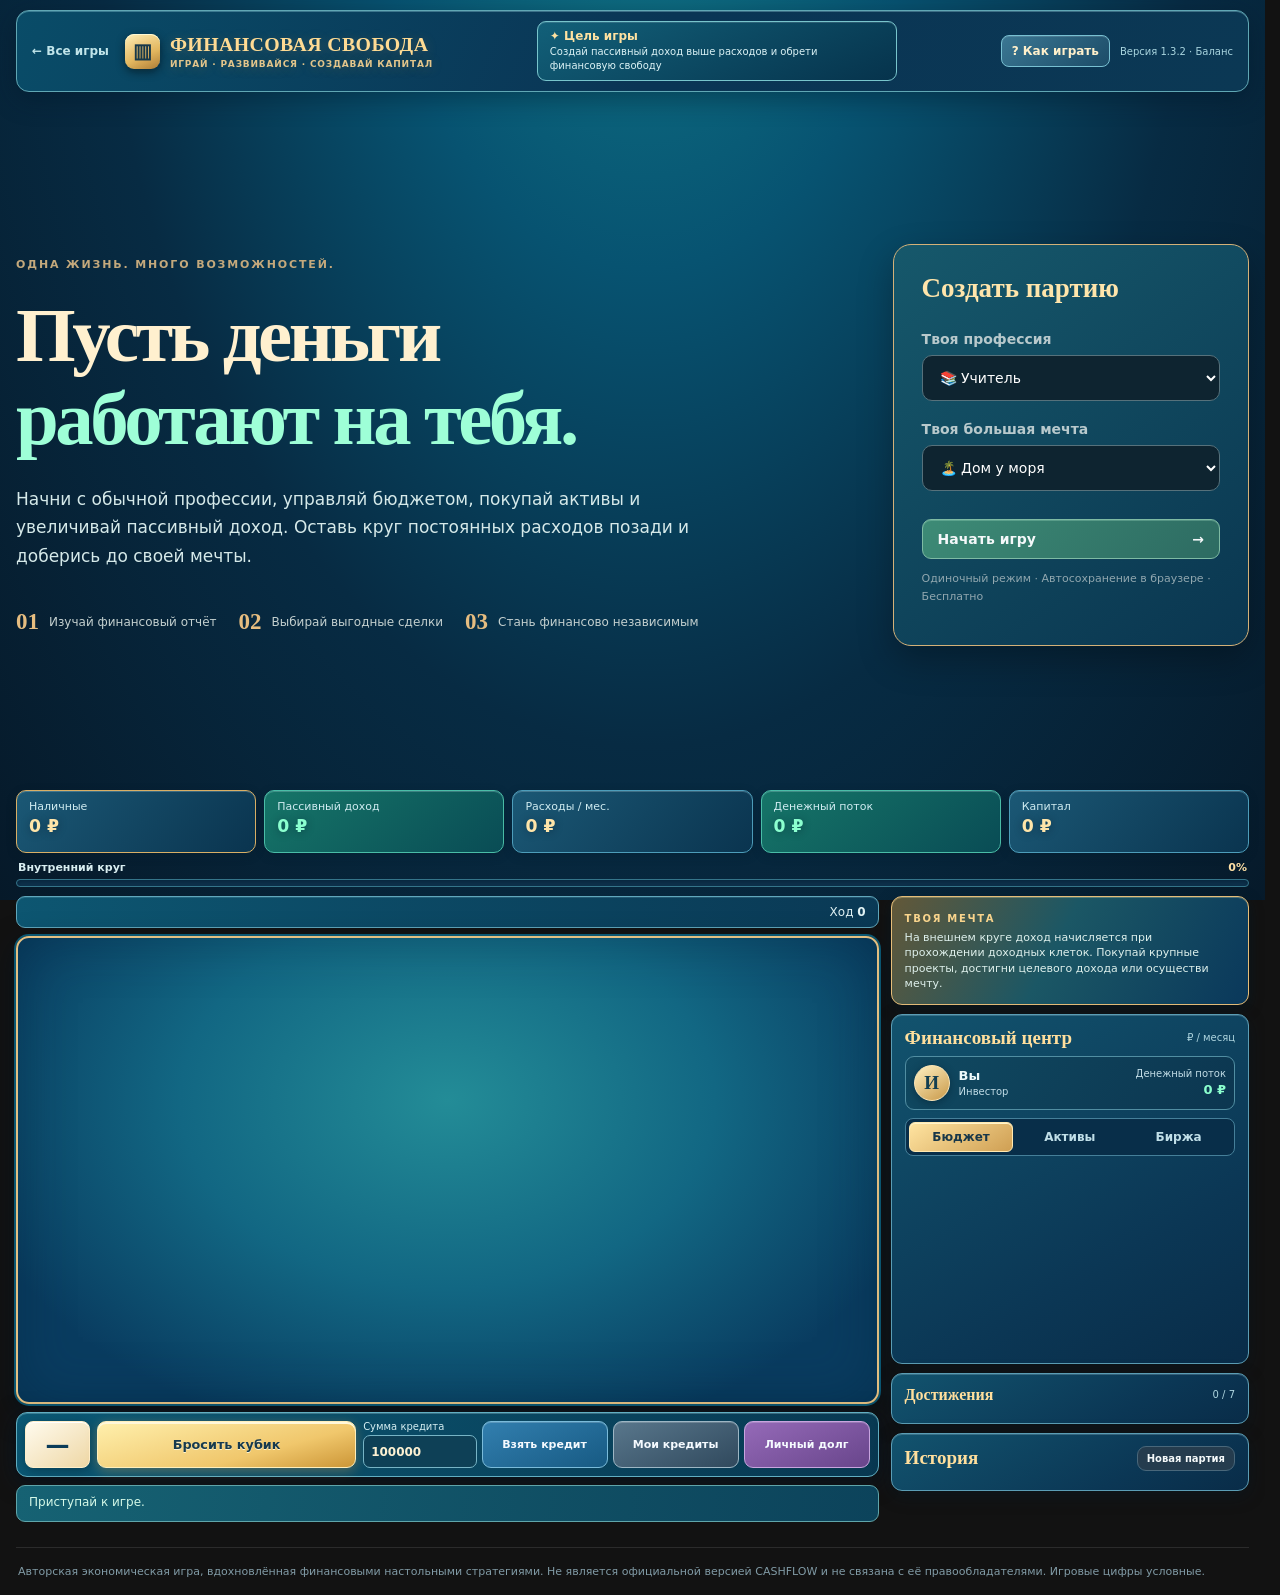
==== commit 34c12a9b: "Financial Freedom v1.3.2: load balancing rules and refresh game cache" ====
--- a/games/financial-freedom/index.html
+++ b/games/financial-freedom/index.html
@@ -2,7 +2,7 @@
 <html lang="ru"><head><meta charset="utf-8"><meta name="viewport" content="width=device-width,initial-scale=1"><meta name="theme-color" content="#0d1a24">
 <title>Финансовая свобода — MiniGames Center</title><link rel="stylesheet" href="styles.css?v=08"><link rel="stylesheet" href="ui.css?v=08"><link rel="stylesheet" href="foundation.css?v=081"><link rel="stylesheet" href="theme.css?v=09"><link rel="stylesheet" href="economy.css?v=10"><link rel="stylesheet" href="market.css?v=11"><link rel="stylesheet" href="strategy.css?v=13"></head>
 <body><div class="shell">
-<header class="topbar"><a href="../../">← Все игры</a><div class="brand"><span class="mark">▥</span><span>ФИНАНСОВАЯ СВОБОДА<small>ИГРАЙ · РАЗВИВАЙСЯ · СОЗДАВАЙ КАПИТАЛ</small></span></div><div class="header-goal"><b>✦ Цель игры</b><span>Создай пассивный доход выше расходов и обрети финансовую свободу</span></div><div class="top-actions"><button type="button" id="guideOpen" class="guide-trigger">? Как играть</button><span class="version">Версия 1.3 · Стратегия</span></div></header>
+<header class="topbar"><a href="../../">← Все игры</a><div class="brand"><span class="mark">▥</span><span>ФИНАНСОВАЯ СВОБОДА<small>ИГРАЙ · РАЗВИВАЙСЯ · СОЗДАВАЙ КАПИТАЛ</small></span></div><div class="header-goal"><b>✦ Цель игры</b><span>Создай пассивный доход выше расходов и обрети финансовую свободу</span></div><div class="top-actions"><button type="button" id="guideOpen" class="guide-trigger">? Как играть</button><span class="version">Версия 1.3.2 · Баланс</span></div></header>
 <section id="setup" class="setup"><div class="setup-copy"><span class="overline">ОДНА ЖИЗНЬ. МНОГО ВОЗМОЖНОСТЕЙ.</span><h1>Пусть деньги<br><em>работают на тебя.</em></h1><p>Начни с обычной профессии, управляй бюджетом, покупай активы и увеличивай пассивный доход. Оставь круг постоянных расходов позади и доберись до своей мечты.</p>
 <div class="rules"><div><b>01</b><span>Изучай финансовый отчёт</span></div><div><b>02</b><span>Выбирай выгодные сделки</span></div><div><b>03</b><span>Стань финансово независимым</span></div></div></div>
 <div class="setup-card"><h2>Создать партию</h2><label for="profession">Твоя профессия</label><select id="profession"></select><label for="dream">Твоя большая мечта</label><select id="dream"></select><button id="startGame" class="primary">Начать игру <span>→</span></button><p class="quiet">Одиночный режим · Автосохранение в браузере · Бесплатно</p></div></section>
@@ -22,4 +22,4 @@
 </aside></div>
 </section>
 <footer>Авторская экономическая игра, вдохновлённая финансовыми настольными стратегиями. Не является официальной версией CASHFLOW и не связана с её правообладателями. Игровые цифры условные.</footer>
-</div><dialog id="guide" class="guide-modal" aria-labelledby="guideStep"><div class="guide-dialog"><button type="button" id="guideClose" class="guide-x" aria-label="Закрыть обучение">×</button><div class="guide-eyebrow">ФИНАНСОВАЯ АКАДЕМИЯ</div><h2 id="guideStep"></h2><p id="guideText"></p><div class="guide-bottom"><span id="guideCount"></span><div><button type="button" id="guidePrev">← Назад</button><button type="button" id="guideNext" class="primary">Далее →</button></div></div></div></dialog><script src="data.js?v=06" defer></script><script src="bank.js?v=10" defer></script><script src="market.js?v=13" defer></script><script src="strategy.js?v=13" defer></script><script src="game.js?v=13.1" defer></script><script src="tutorial.js?v=06" defer></script><script src="ui.js?v=07" defer></script></body></html>+</div><dialog id="guide" class="guide-modal" aria-labelledby="guideStep"><div class="guide-dialog"><button type="button" id="guideClose" class="guide-x" aria-label="Закрыть обучение">×</button><div class="guide-eyebrow">ФИНАНСОВАЯ АКАДЕМИЯ</div><h2 id="guideStep"></h2><p id="guideText"></p><div class="guide-bottom"><span id="guideCount"></span><div><button type="button" id="guidePrev">← Назад</button><button type="button" id="guideNext" class="primary">Далее →</button></div></div></div></dialog><script src="data.js?v=06" defer></script><script src="bank.js?v=10" defer></script><script src="market.js?v=13" defer></script><script src="strategy.js?v=13" defer></script><script src="balance.js?v=132" defer></script><script src="game.js?v=132" defer></script><script src="tutorial.js?v=06" defer></script><script src="ui.js?v=07" defer></script></body></html>
--- a/games/financial-freedom/strategy.css
+++ b/games/financial-freedom/strategy.css
@@ -0,0 +1 @@
+.deal-comparison{display:grid;grid-template-columns:repeat(2,minmax(0,1fr));gap:8px;margin-top:12px}.deal-comparison>div{padding:10px;border:1px solid #6eaaa9;background:#10485a;border-radius:9px;display:flex;flex-direction:column;gap:7px}.deal-comparison small{color:#d0e8ec;font-size:11px}.deal-comparison strong{color:#a7ebcf;font-size:13px}.deal-comparison p{grid-column:1/-1;font-size:11px;color:#d5e5e9;margin:0}.deal-rating{background:#164b55;padding:10px;border-radius:8px;color:#f9dfa8!important}.side>.milestones{max-height:155px;overflow:auto;flex:none}.milestones h2{font-size:16px!important}.achievement-list{display:grid;grid-template-columns:1fr 1fr;gap:5px}.milestone{display:flex;gap:6px;padding:7px;border:1px solid #3e6d7c;border-radius:7px;background:#0f3447;opacity:.55}.milestone.unlocked{opacity:1;border-color:#d2af71}.milestone>span{color:#f0d49c}.milestone>div{display:flex;flex-direction:column;gap:3px}.milestone strong{font-size:10px}.milestone small{font-size:9px;color:#b7d5dc}@media(max-width:650px){.deal-comparison{grid-template-columns:1fr}.deal-comparison p{grid-column:1}.achievement-list{grid-template-columns:1fr}}
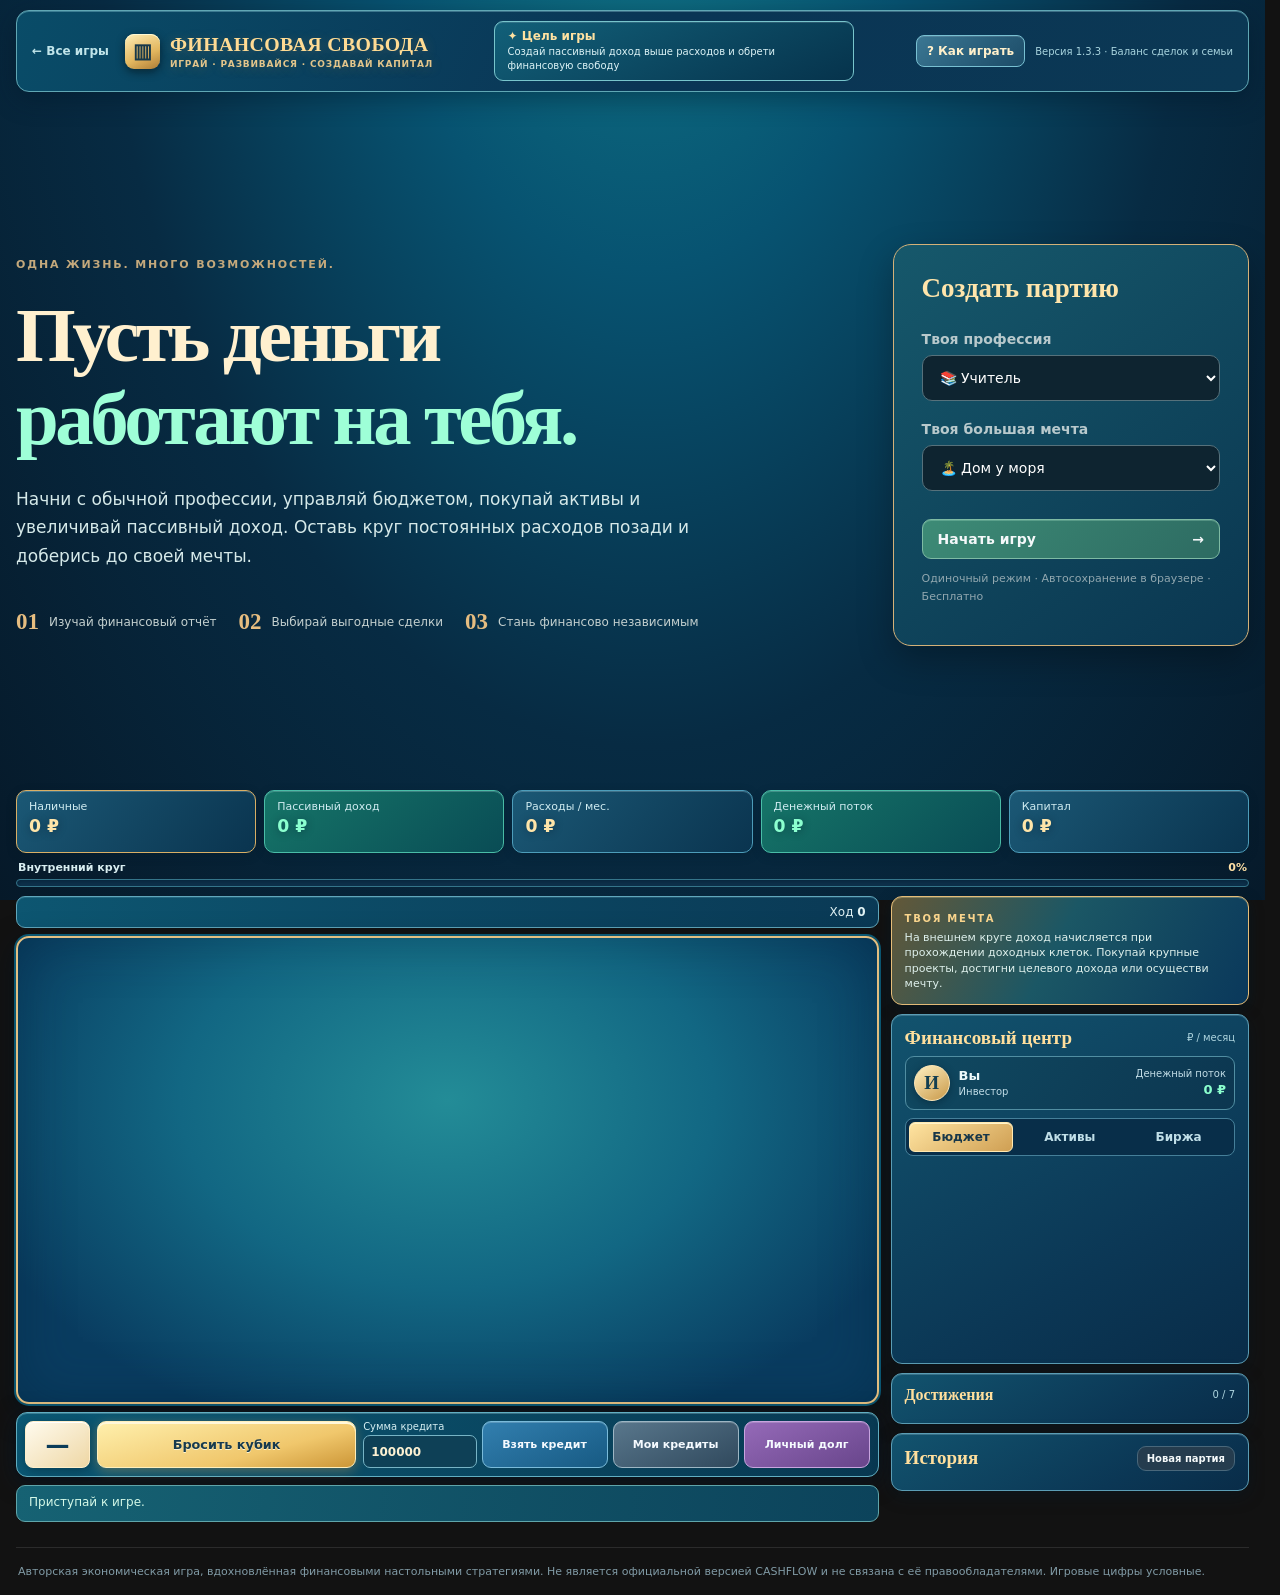
==== commit 787045a2: "Financial Freedom 1.3.3: deploy family event cooldown and upgraded investment terms" ====
--- a/games/financial-freedom/index.html
+++ b/games/financial-freedom/index.html
@@ -2,7 +2,7 @@
 <html lang="ru"><head><meta charset="utf-8"><meta name="viewport" content="width=device-width,initial-scale=1"><meta name="theme-color" content="#0d1a24">
 <title>Финансовая свобода — MiniGames Center</title><link rel="stylesheet" href="styles.css?v=08"><link rel="stylesheet" href="ui.css?v=08"><link rel="stylesheet" href="foundation.css?v=081"><link rel="stylesheet" href="theme.css?v=09"><link rel="stylesheet" href="economy.css?v=10"><link rel="stylesheet" href="market.css?v=11"><link rel="stylesheet" href="strategy.css?v=13"></head>
 <body><div class="shell">
-<header class="topbar"><a href="../../">← Все игры</a><div class="brand"><span class="mark">▥</span><span>ФИНАНСОВАЯ СВОБОДА<small>ИГРАЙ · РАЗВИВАЙСЯ · СОЗДАВАЙ КАПИТАЛ</small></span></div><div class="header-goal"><b>✦ Цель игры</b><span>Создай пассивный доход выше расходов и обрети финансовую свободу</span></div><div class="top-actions"><button type="button" id="guideOpen" class="guide-trigger">? Как играть</button><span class="version">Версия 1.3.2 · Баланс</span></div></header>
+<header class="topbar"><a href="../../">← Все игры</a><div class="brand"><span class="mark">▥</span><span>ФИНАНСОВАЯ СВОБОДА<small>ИГРАЙ · РАЗВИВАЙСЯ · СОЗДАВАЙ КАПИТАЛ</small></span></div><div class="header-goal"><b>✦ Цель игры</b><span>Создай пассивный доход выше расходов и обрети финансовую свободу</span></div><div class="top-actions"><button type="button" id="guideOpen" class="guide-trigger">? Как играть</button><span class="version">Версия 1.3.3 · Баланс сделок и семьи</span></div></header>
 <section id="setup" class="setup"><div class="setup-copy"><span class="overline">ОДНА ЖИЗНЬ. МНОГО ВОЗМОЖНОСТЕЙ.</span><h1>Пусть деньги<br><em>работают на тебя.</em></h1><p>Начни с обычной профессии, управляй бюджетом, покупай активы и увеличивай пассивный доход. Оставь круг постоянных расходов позади и доберись до своей мечты.</p>
 <div class="rules"><div><b>01</b><span>Изучай финансовый отчёт</span></div><div><b>02</b><span>Выбирай выгодные сделки</span></div><div><b>03</b><span>Стань финансово независимым</span></div></div></div>
 <div class="setup-card"><h2>Создать партию</h2><label for="profession">Твоя профессия</label><select id="profession"></select><label for="dream">Твоя большая мечта</label><select id="dream"></select><button id="startGame" class="primary">Начать игру <span>→</span></button><p class="quiet">Одиночный режим · Автосохранение в браузере · Бесплатно</p></div></section>
@@ -22,4 +22,4 @@
 </aside></div>
 </section>
 <footer>Авторская экономическая игра, вдохновлённая финансовыми настольными стратегиями. Не является официальной версией CASHFLOW и не связана с её правообладателями. Игровые цифры условные.</footer>
-</div><dialog id="guide" class="guide-modal" aria-labelledby="guideStep"><div class="guide-dialog"><button type="button" id="guideClose" class="guide-x" aria-label="Закрыть обучение">×</button><div class="guide-eyebrow">ФИНАНСОВАЯ АКАДЕМИЯ</div><h2 id="guideStep"></h2><p id="guideText"></p><div class="guide-bottom"><span id="guideCount"></span><div><button type="button" id="guidePrev">← Назад</button><button type="button" id="guideNext" class="primary">Далее →</button></div></div></div></dialog><script src="data.js?v=06" defer></script><script src="bank.js?v=10" defer></script><script src="market.js?v=13" defer></script><script src="strategy.js?v=13" defer></script><script src="balance.js?v=132" defer></script><script src="game.js?v=132" defer></script><script src="tutorial.js?v=06" defer></script><script src="ui.js?v=07" defer></script></body></html>+</div><dialog id="guide" class="guide-modal" aria-labelledby="guideStep"><div class="guide-dialog"><button type="button" id="guideClose" class="guide-x" aria-label="Закрыть обучение">×</button><div class="guide-eyebrow">ФИНАНСОВАЯ АКАДЕМИЯ</div><h2 id="guideStep"></h2><p id="guideText"></p><div class="guide-bottom"><span id="guideCount"></span><div><button type="button" id="guidePrev">← Назад</button><button type="button" id="guideNext" class="primary">Далее →</button></div></div></div></dialog><script src="data.js?v=06" defer></script><script src="bank.js?v=10" defer></script><script src="market.js?v=13" defer></script><script src="strategy.js?v=13" defer></script><script src="balance.js?v=133" defer></script><script src="game.js?v=133" defer></script><script src="tutorial.js?v=06" defer></script><script src="ui.js?v=07" defer></script></body></html>
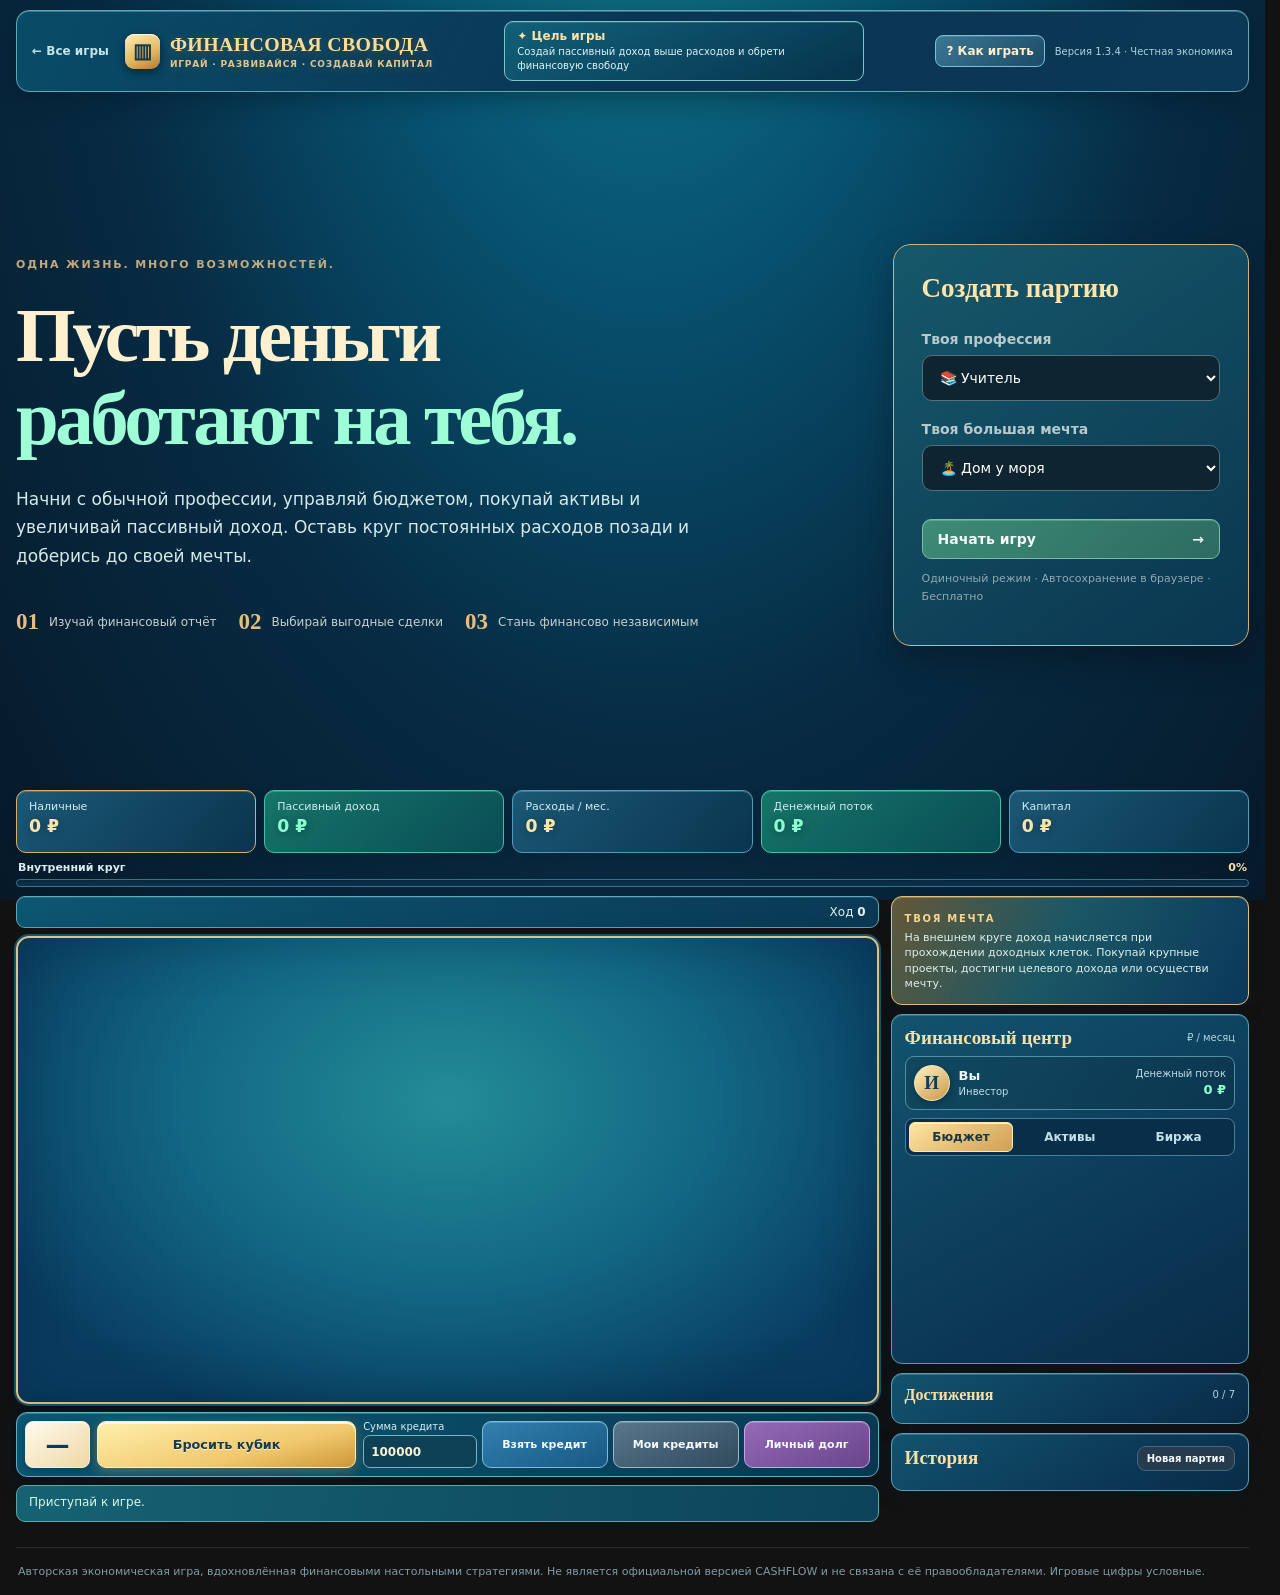
==== commit ac9c4e9f: "Financial Freedom 1.3.4: release rebalance of family events, deal returns and exit opportunities" ====
--- a/games/financial-freedom/index.html
+++ b/games/financial-freedom/index.html
@@ -2,7 +2,7 @@
 <html lang="ru"><head><meta charset="utf-8"><meta name="viewport" content="width=device-width,initial-scale=1"><meta name="theme-color" content="#0d1a24">
 <title>Финансовая свобода — MiniGames Center</title><link rel="stylesheet" href="styles.css?v=08"><link rel="stylesheet" href="ui.css?v=08"><link rel="stylesheet" href="foundation.css?v=081"><link rel="stylesheet" href="theme.css?v=09"><link rel="stylesheet" href="economy.css?v=10"><link rel="stylesheet" href="market.css?v=11"><link rel="stylesheet" href="strategy.css?v=13"></head>
 <body><div class="shell">
-<header class="topbar"><a href="../../">← Все игры</a><div class="brand"><span class="mark">▥</span><span>ФИНАНСОВАЯ СВОБОДА<small>ИГРАЙ · РАЗВИВАЙСЯ · СОЗДАВАЙ КАПИТАЛ</small></span></div><div class="header-goal"><b>✦ Цель игры</b><span>Создай пассивный доход выше расходов и обрети финансовую свободу</span></div><div class="top-actions"><button type="button" id="guideOpen" class="guide-trigger">? Как играть</button><span class="version">Версия 1.3.3 · Баланс сделок и семьи</span></div></header>
+<header class="topbar"><a href="../../">← Все игры</a><div class="brand"><span class="mark">▥</span><span>ФИНАНСОВАЯ СВОБОДА<small>ИГРАЙ · РАЗВИВАЙСЯ · СОЗДАВАЙ КАПИТАЛ</small></span></div><div class="header-goal"><b>✦ Цель игры</b><span>Создай пассивный доход выше расходов и обрети финансовую свободу</span></div><div class="top-actions"><button type="button" id="guideOpen" class="guide-trigger">? Как играть</button><span class="version">Версия 1.3.4 · Честная экономика</span></div></header>
 <section id="setup" class="setup"><div class="setup-copy"><span class="overline">ОДНА ЖИЗНЬ. МНОГО ВОЗМОЖНОСТЕЙ.</span><h1>Пусть деньги<br><em>работают на тебя.</em></h1><p>Начни с обычной профессии, управляй бюджетом, покупай активы и увеличивай пассивный доход. Оставь круг постоянных расходов позади и доберись до своей мечты.</p>
 <div class="rules"><div><b>01</b><span>Изучай финансовый отчёт</span></div><div><b>02</b><span>Выбирай выгодные сделки</span></div><div><b>03</b><span>Стань финансово независимым</span></div></div></div>
 <div class="setup-card"><h2>Создать партию</h2><label for="profession">Твоя профессия</label><select id="profession"></select><label for="dream">Твоя большая мечта</label><select id="dream"></select><button id="startGame" class="primary">Начать игру <span>→</span></button><p class="quiet">Одиночный режим · Автосохранение в браузере · Бесплатно</p></div></section>
@@ -22,4 +22,4 @@
 </aside></div>
 </section>
 <footer>Авторская экономическая игра, вдохновлённая финансовыми настольными стратегиями. Не является официальной версией CASHFLOW и не связана с её правообладателями. Игровые цифры условные.</footer>
-</div><dialog id="guide" class="guide-modal" aria-labelledby="guideStep"><div class="guide-dialog"><button type="button" id="guideClose" class="guide-x" aria-label="Закрыть обучение">×</button><div class="guide-eyebrow">ФИНАНСОВАЯ АКАДЕМИЯ</div><h2 id="guideStep"></h2><p id="guideText"></p><div class="guide-bottom"><span id="guideCount"></span><div><button type="button" id="guidePrev">← Назад</button><button type="button" id="guideNext" class="primary">Далее →</button></div></div></div></dialog><script src="data.js?v=06" defer></script><script src="bank.js?v=10" defer></script><script src="market.js?v=13" defer></script><script src="strategy.js?v=13" defer></script><script src="balance.js?v=133" defer></script><script src="game.js?v=133" defer></script><script src="tutorial.js?v=06" defer></script><script src="ui.js?v=07" defer></script></body></html>+</div><dialog id="guide" class="guide-modal" aria-labelledby="guideStep"><div class="guide-dialog"><button type="button" id="guideClose" class="guide-x" aria-label="Закрыть обучение">×</button><div class="guide-eyebrow">ФИНАНСОВАЯ АКАДЕМИЯ</div><h2 id="guideStep"></h2><p id="guideText"></p><div class="guide-bottom"><span id="guideCount"></span><div><button type="button" id="guidePrev">← Назад</button><button type="button" id="guideNext" class="primary">Далее →</button></div></div></div></dialog><script src="data.js?v=06" defer></script><script src="bank.js?v=10" defer></script><script src="market.js?v=13" defer></script><script src="strategy.js?v=13" defer></script><script src="balance.js?v=134" defer></script><script src="game.js?v=134" defer></script><script src="tutorial.js?v=06" defer></script><script src="ui.js?v=07" defer></script></body></html>
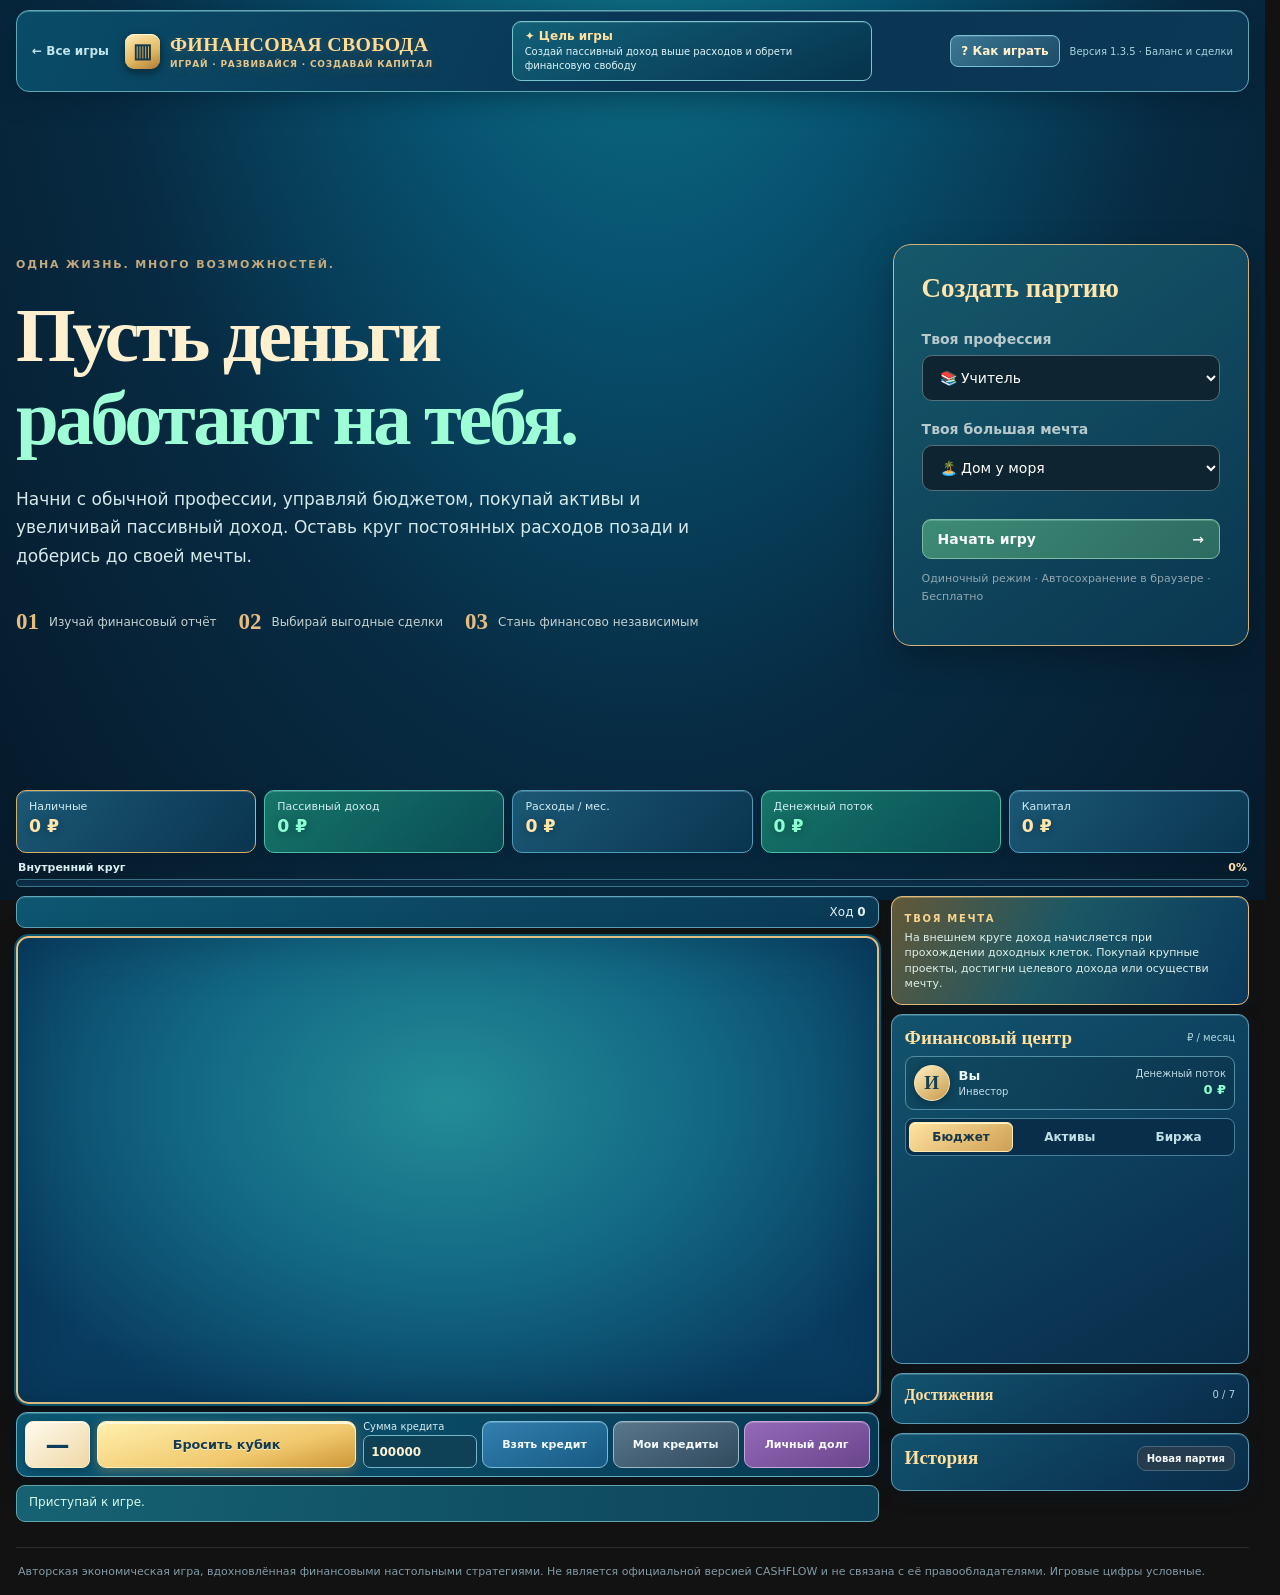
==== commit fccaf8e8: "Release Financial Freedom v1.3.5 with final saved-game balancing and deal score fix" ====
--- a/games/financial-freedom/index.html
+++ b/games/financial-freedom/index.html
@@ -2,7 +2,7 @@
 <html lang="ru"><head><meta charset="utf-8"><meta name="viewport" content="width=device-width,initial-scale=1"><meta name="theme-color" content="#0d1a24">
 <title>Финансовая свобода — MiniGames Center</title><link rel="stylesheet" href="styles.css?v=08"><link rel="stylesheet" href="ui.css?v=08"><link rel="stylesheet" href="foundation.css?v=081"><link rel="stylesheet" href="theme.css?v=09"><link rel="stylesheet" href="economy.css?v=10"><link rel="stylesheet" href="market.css?v=11"><link rel="stylesheet" href="strategy.css?v=13"></head>
 <body><div class="shell">
-<header class="topbar"><a href="../../">← Все игры</a><div class="brand"><span class="mark">▥</span><span>ФИНАНСОВАЯ СВОБОДА<small>ИГРАЙ · РАЗВИВАЙСЯ · СОЗДАВАЙ КАПИТАЛ</small></span></div><div class="header-goal"><b>✦ Цель игры</b><span>Создай пассивный доход выше расходов и обрети финансовую свободу</span></div><div class="top-actions"><button type="button" id="guideOpen" class="guide-trigger">? Как играть</button><span class="version">Версия 1.3.4 · Честная экономика</span></div></header>
+<header class="topbar"><a href="../../">← Все игры</a><div class="brand"><span class="mark">▥</span><span>ФИНАНСОВАЯ СВОБОДА<small>ИГРАЙ · РАЗВИВАЙСЯ · СОЗДАВАЙ КАПИТАЛ</small></span></div><div class="header-goal"><b>✦ Цель игры</b><span>Создай пассивный доход выше расходов и обрети финансовую свободу</span></div><div class="top-actions"><button type="button" id="guideOpen" class="guide-trigger">? Как играть</button><span class="version">Версия 1.3.5 · Баланс и сделки</span></div></header>
 <section id="setup" class="setup"><div class="setup-copy"><span class="overline">ОДНА ЖИЗНЬ. МНОГО ВОЗМОЖНОСТЕЙ.</span><h1>Пусть деньги<br><em>работают на тебя.</em></h1><p>Начни с обычной профессии, управляй бюджетом, покупай активы и увеличивай пассивный доход. Оставь круг постоянных расходов позади и доберись до своей мечты.</p>
 <div class="rules"><div><b>01</b><span>Изучай финансовый отчёт</span></div><div><b>02</b><span>Выбирай выгодные сделки</span></div><div><b>03</b><span>Стань финансово независимым</span></div></div></div>
 <div class="setup-card"><h2>Создать партию</h2><label for="profession">Твоя профессия</label><select id="profession"></select><label for="dream">Твоя большая мечта</label><select id="dream"></select><button id="startGame" class="primary">Начать игру <span>→</span></button><p class="quiet">Одиночный режим · Автосохранение в браузере · Бесплатно</p></div></section>
@@ -22,4 +22,4 @@
 </aside></div>
 </section>
 <footer>Авторская экономическая игра, вдохновлённая финансовыми настольными стратегиями. Не является официальной версией CASHFLOW и не связана с её правообладателями. Игровые цифры условные.</footer>
-</div><dialog id="guide" class="guide-modal" aria-labelledby="guideStep"><div class="guide-dialog"><button type="button" id="guideClose" class="guide-x" aria-label="Закрыть обучение">×</button><div class="guide-eyebrow">ФИНАНСОВАЯ АКАДЕМИЯ</div><h2 id="guideStep"></h2><p id="guideText"></p><div class="guide-bottom"><span id="guideCount"></span><div><button type="button" id="guidePrev">← Назад</button><button type="button" id="guideNext" class="primary">Далее →</button></div></div></div></dialog><script src="data.js?v=06" defer></script><script src="bank.js?v=10" defer></script><script src="market.js?v=13" defer></script><script src="strategy.js?v=13" defer></script><script src="balance.js?v=134" defer></script><script src="game.js?v=134" defer></script><script src="tutorial.js?v=06" defer></script><script src="ui.js?v=07" defer></script></body></html>+</div><dialog id="guide" class="guide-modal" aria-labelledby="guideStep"><div class="guide-dialog"><button type="button" id="guideClose" class="guide-x" aria-label="Закрыть обучение">×</button><div class="guide-eyebrow">ФИНАНСОВАЯ АКАДЕМИЯ</div><h2 id="guideStep"></h2><p id="guideText"></p><div class="guide-bottom"><span id="guideCount"></span><div><button type="button" id="guidePrev">← Назад</button><button type="button" id="guideNext" class="primary">Далее →</button></div></div></div></dialog><script src="data.js?v=06" defer></script><script src="bank.js?v=10" defer></script><script src="market.js?v=13" defer></script><script src="strategy.js?v=13" defer></script><script src="balance.js?v=135" defer></script><script src="game.js?v=135" defer></script><script src="tutorial.js?v=06" defer></script><script src="ui.js?v=07" defer></script></body></html>
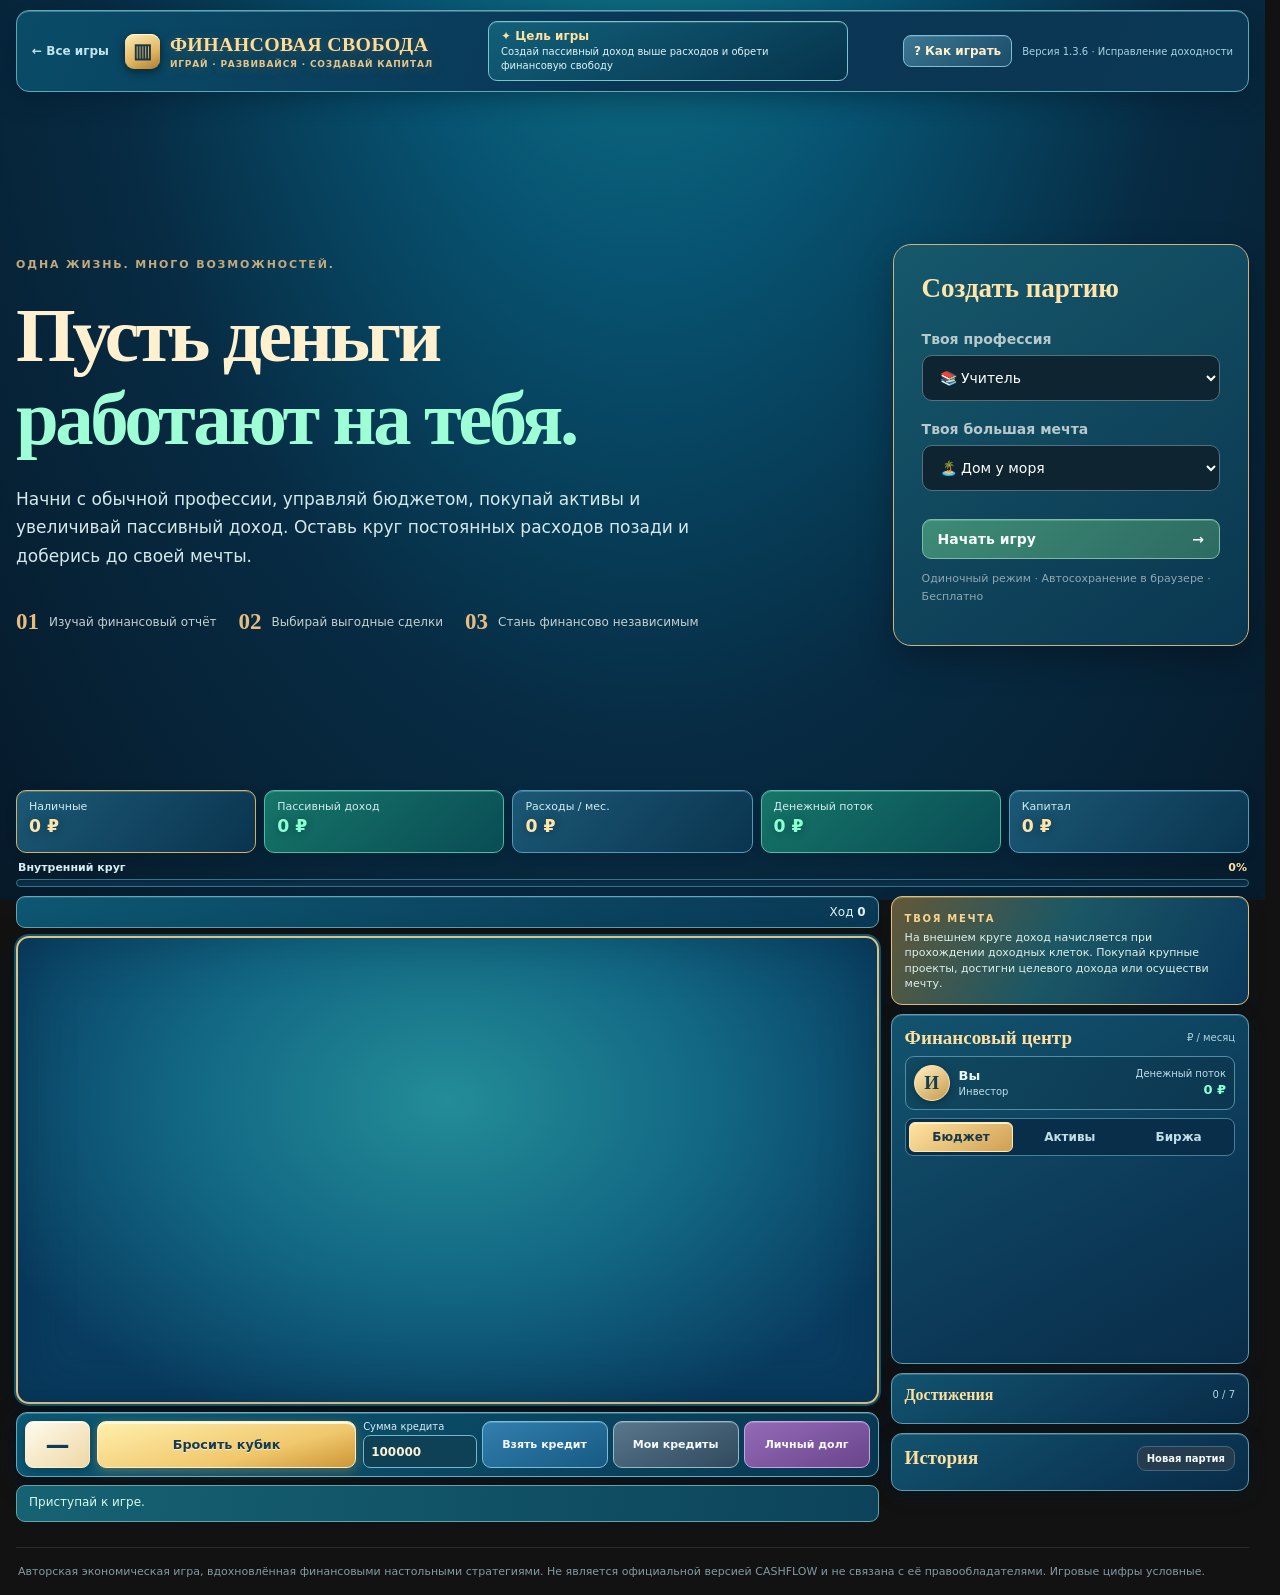
==== commit c343345e: "Financial Freedom 1.3.6: deploy corrected investment calculations and saved-game repair" ====
--- a/games/financial-freedom/index.html
+++ b/games/financial-freedom/index.html
@@ -2,7 +2,7 @@
 <html lang="ru"><head><meta charset="utf-8"><meta name="viewport" content="width=device-width,initial-scale=1"><meta name="theme-color" content="#0d1a24">
 <title>Финансовая свобода — MiniGames Center</title><link rel="stylesheet" href="styles.css?v=08"><link rel="stylesheet" href="ui.css?v=08"><link rel="stylesheet" href="foundation.css?v=081"><link rel="stylesheet" href="theme.css?v=09"><link rel="stylesheet" href="economy.css?v=10"><link rel="stylesheet" href="market.css?v=11"><link rel="stylesheet" href="strategy.css?v=13"></head>
 <body><div class="shell">
-<header class="topbar"><a href="../../">← Все игры</a><div class="brand"><span class="mark">▥</span><span>ФИНАНСОВАЯ СВОБОДА<small>ИГРАЙ · РАЗВИВАЙСЯ · СОЗДАВАЙ КАПИТАЛ</small></span></div><div class="header-goal"><b>✦ Цель игры</b><span>Создай пассивный доход выше расходов и обрети финансовую свободу</span></div><div class="top-actions"><button type="button" id="guideOpen" class="guide-trigger">? Как играть</button><span class="version">Версия 1.3.5 · Баланс и сделки</span></div></header>
+<header class="topbar"><a href="../../">← Все игры</a><div class="brand"><span class="mark">▥</span><span>ФИНАНСОВАЯ СВОБОДА<small>ИГРАЙ · РАЗВИВАЙСЯ · СОЗДАВАЙ КАПИТАЛ</small></span></div><div class="header-goal"><b>✦ Цель игры</b><span>Создай пассивный доход выше расходов и обрети финансовую свободу</span></div><div class="top-actions"><button type="button" id="guideOpen" class="guide-trigger">? Как играть</button><span class="version">Версия 1.3.6 · Исправление доходности</span></div></header>
 <section id="setup" class="setup"><div class="setup-copy"><span class="overline">ОДНА ЖИЗНЬ. МНОГО ВОЗМОЖНОСТЕЙ.</span><h1>Пусть деньги<br><em>работают на тебя.</em></h1><p>Начни с обычной профессии, управляй бюджетом, покупай активы и увеличивай пассивный доход. Оставь круг постоянных расходов позади и доберись до своей мечты.</p>
 <div class="rules"><div><b>01</b><span>Изучай финансовый отчёт</span></div><div><b>02</b><span>Выбирай выгодные сделки</span></div><div><b>03</b><span>Стань финансово независимым</span></div></div></div>
 <div class="setup-card"><h2>Создать партию</h2><label for="profession">Твоя профессия</label><select id="profession"></select><label for="dream">Твоя большая мечта</label><select id="dream"></select><button id="startGame" class="primary">Начать игру <span>→</span></button><p class="quiet">Одиночный режим · Автосохранение в браузере · Бесплатно</p></div></section>
@@ -22,4 +22,4 @@
 </aside></div>
 </section>
 <footer>Авторская экономическая игра, вдохновлённая финансовыми настольными стратегиями. Не является официальной версией CASHFLOW и не связана с её правообладателями. Игровые цифры условные.</footer>
-</div><dialog id="guide" class="guide-modal" aria-labelledby="guideStep"><div class="guide-dialog"><button type="button" id="guideClose" class="guide-x" aria-label="Закрыть обучение">×</button><div class="guide-eyebrow">ФИНАНСОВАЯ АКАДЕМИЯ</div><h2 id="guideStep"></h2><p id="guideText"></p><div class="guide-bottom"><span id="guideCount"></span><div><button type="button" id="guidePrev">← Назад</button><button type="button" id="guideNext" class="primary">Далее →</button></div></div></div></dialog><script src="data.js?v=06" defer></script><script src="bank.js?v=10" defer></script><script src="market.js?v=13" defer></script><script src="strategy.js?v=13" defer></script><script src="balance.js?v=135" defer></script><script src="game.js?v=135" defer></script><script src="tutorial.js?v=06" defer></script><script src="ui.js?v=07" defer></script></body></html>+</div><dialog id="guide" class="guide-modal" aria-labelledby="guideStep"><div class="guide-dialog"><button type="button" id="guideClose" class="guide-x" aria-label="Закрыть обучение">×</button><div class="guide-eyebrow">ФИНАНСОВАЯ АКАДЕМИЯ</div><h2 id="guideStep"></h2><p id="guideText"></p><div class="guide-bottom"><span id="guideCount"></span><div><button type="button" id="guidePrev">← Назад</button><button type="button" id="guideNext" class="primary">Далее →</button></div></div></div></dialog><script src="data.js?v=06" defer></script><script src="bank.js?v=10" defer></script><script src="market.js?v=13" defer></script><script src="strategy.js?v=13" defer></script><script src="balance.js?v=135" defer></script><script src="game.js?v=136" defer></script><script src="tutorial.js?v=06" defer></script><script src="ui.js?v=07" defer></script></body></html>
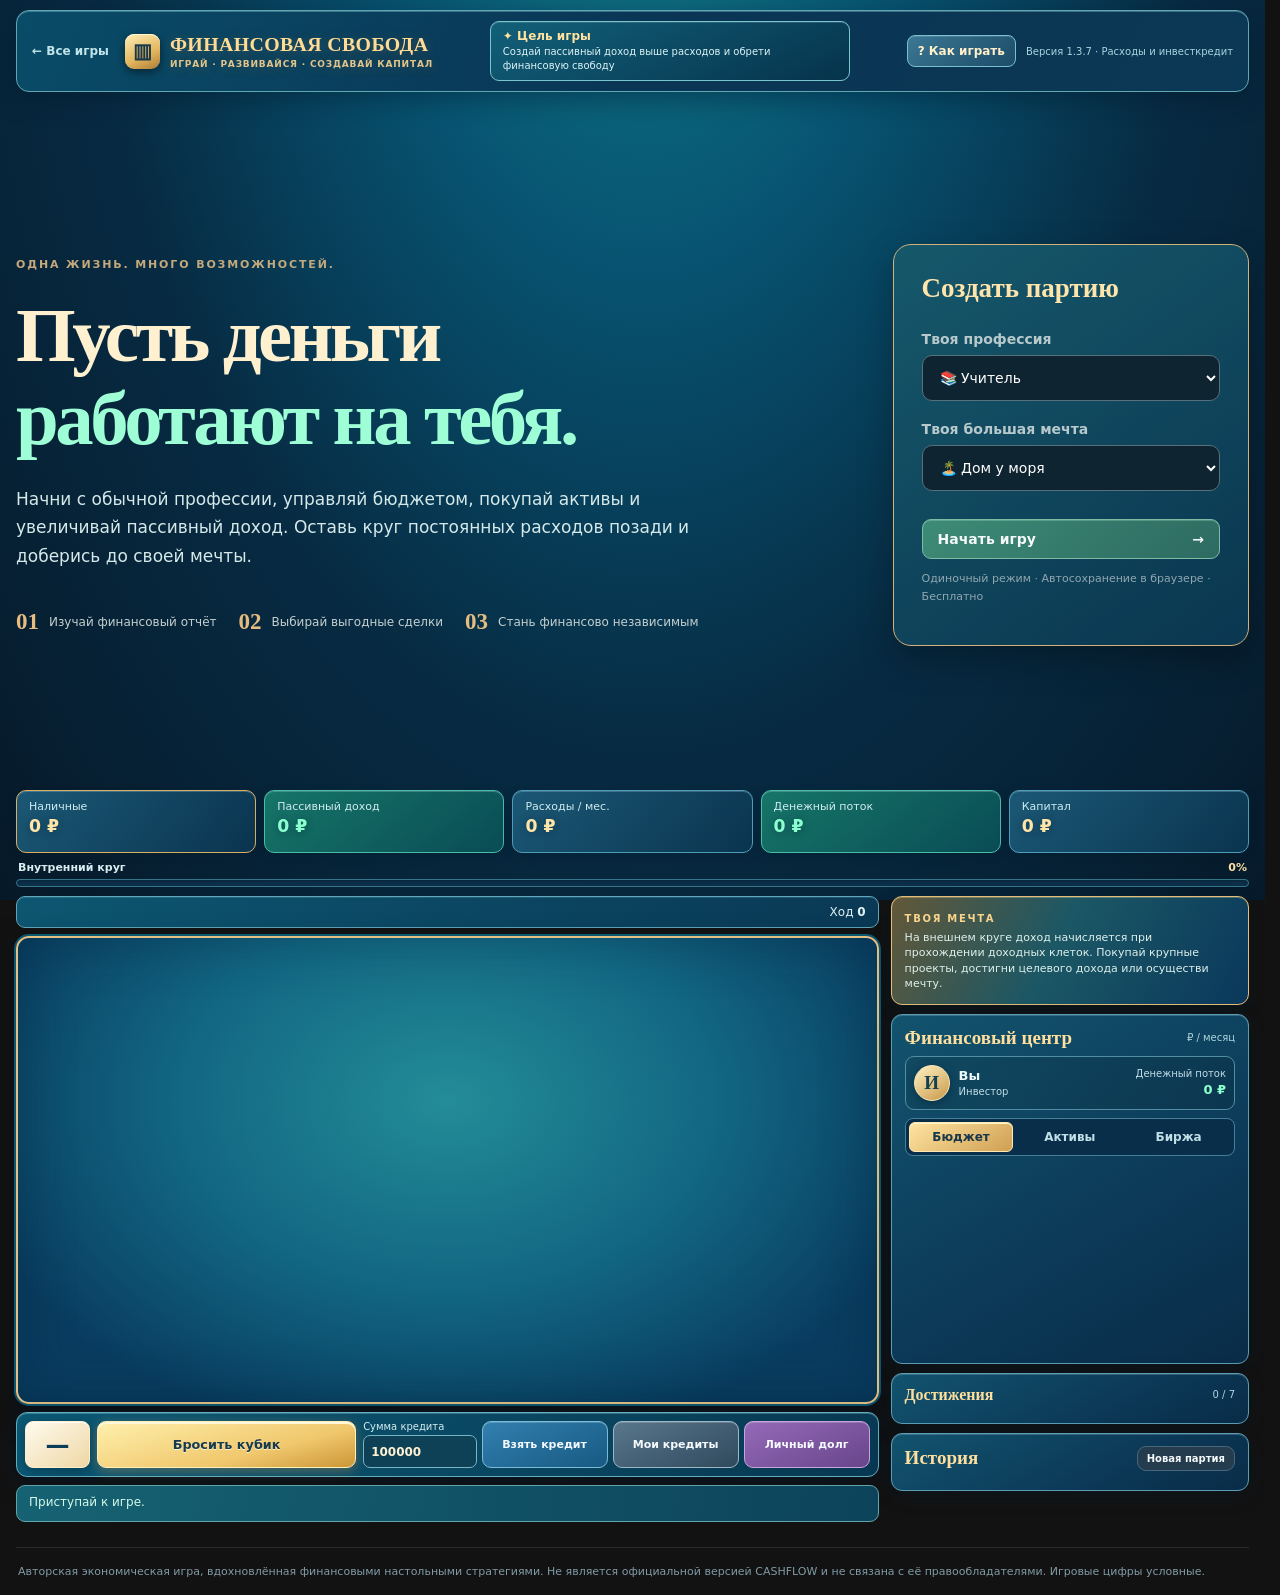
==== commit 5fe48a33: "Financial Freedom 1.3.7: release expense cooldowns and asset-backed investment loan approval" ====
--- a/games/financial-freedom/index.html
+++ b/games/financial-freedom/index.html
@@ -1,8 +1,8 @@
 <!doctype html>
 <html lang="ru"><head><meta charset="utf-8"><meta name="viewport" content="width=device-width,initial-scale=1"><meta name="theme-color" content="#0d1a24">
-<title>Финансовая свобода — MiniGames Center</title><link rel="stylesheet" href="styles.css?v=08"><link rel="stylesheet" href="ui.css?v=08"><link rel="stylesheet" href="foundation.css?v=081"><link rel="stylesheet" href="theme.css?v=09"><link rel="stylesheet" href="economy.css?v=10"><link rel="stylesheet" href="market.css?v=11"><link rel="stylesheet" href="strategy.css?v=13"></head>
+<title>Финансовая свобода — MiniGames Center</title><link rel="stylesheet" href="styles.css?v=08"><link rel="stylesheet" href="ui.css?v=08"><link rel="stylesheet" href="foundation.css?v=081"><link rel="stylesheet" href="theme.css?v=09"><link rel="stylesheet" href="economy.css?v=10"><link rel="stylesheet" href="market.css?v=11"><link rel="stylesheet" href="strategy.css?v=137"></head>
 <body><div class="shell">
-<header class="topbar"><a href="../../">← Все игры</a><div class="brand"><span class="mark">▥</span><span>ФИНАНСОВАЯ СВОБОДА<small>ИГРАЙ · РАЗВИВАЙСЯ · СОЗДАВАЙ КАПИТАЛ</small></span></div><div class="header-goal"><b>✦ Цель игры</b><span>Создай пассивный доход выше расходов и обрети финансовую свободу</span></div><div class="top-actions"><button type="button" id="guideOpen" class="guide-trigger">? Как играть</button><span class="version">Версия 1.3.6 · Исправление доходности</span></div></header>
+<header class="topbar"><a href="../../">← Все игры</a><div class="brand"><span class="mark">▥</span><span>ФИНАНСОВАЯ СВОБОДА<small>ИГРАЙ · РАЗВИВАЙСЯ · СОЗДАВАЙ КАПИТАЛ</small></span></div><div class="header-goal"><b>✦ Цель игры</b><span>Создай пассивный доход выше расходов и обрети финансовую свободу</span></div><div class="top-actions"><button type="button" id="guideOpen" class="guide-trigger">? Как играть</button><span class="version">Версия 1.3.7 · Расходы и инвесткредит</span></div></header>
 <section id="setup" class="setup"><div class="setup-copy"><span class="overline">ОДНА ЖИЗНЬ. МНОГО ВОЗМОЖНОСТЕЙ.</span><h1>Пусть деньги<br><em>работают на тебя.</em></h1><p>Начни с обычной профессии, управляй бюджетом, покупай активы и увеличивай пассивный доход. Оставь круг постоянных расходов позади и доберись до своей мечты.</p>
 <div class="rules"><div><b>01</b><span>Изучай финансовый отчёт</span></div><div><b>02</b><span>Выбирай выгодные сделки</span></div><div><b>03</b><span>Стань финансово независимым</span></div></div></div>
 <div class="setup-card"><h2>Создать партию</h2><label for="profession">Твоя профессия</label><select id="profession"></select><label for="dream">Твоя большая мечта</label><select id="dream"></select><button id="startGame" class="primary">Начать игру <span>→</span></button><p class="quiet">Одиночный режим · Автосохранение в браузере · Бесплатно</p></div></section>
@@ -22,4 +22,4 @@
 </aside></div>
 </section>
 <footer>Авторская экономическая игра, вдохновлённая финансовыми настольными стратегиями. Не является официальной версией CASHFLOW и не связана с её правообладателями. Игровые цифры условные.</footer>
-</div><dialog id="guide" class="guide-modal" aria-labelledby="guideStep"><div class="guide-dialog"><button type="button" id="guideClose" class="guide-x" aria-label="Закрыть обучение">×</button><div class="guide-eyebrow">ФИНАНСОВАЯ АКАДЕМИЯ</div><h2 id="guideStep"></h2><p id="guideText"></p><div class="guide-bottom"><span id="guideCount"></span><div><button type="button" id="guidePrev">← Назад</button><button type="button" id="guideNext" class="primary">Далее →</button></div></div></div></dialog><script src="data.js?v=06" defer></script><script src="bank.js?v=10" defer></script><script src="market.js?v=13" defer></script><script src="strategy.js?v=13" defer></script><script src="balance.js?v=135" defer></script><script src="game.js?v=136" defer></script><script src="tutorial.js?v=06" defer></script><script src="ui.js?v=07" defer></script></body></html>+</div><dialog id="guide" class="guide-modal" aria-labelledby="guideStep"><div class="guide-dialog"><button type="button" id="guideClose" class="guide-x" aria-label="Закрыть обучение">×</button><div class="guide-eyebrow">ФИНАНСОВАЯ АКАДЕМИЯ</div><h2 id="guideStep"></h2><p id="guideText"></p><div class="guide-bottom"><span id="guideCount"></span><div><button type="button" id="guidePrev">← Назад</button><button type="button" id="guideNext" class="primary">Далее →</button></div></div></div></dialog><script src="data.js?v=06" defer></script><script src="bank.js?v=137" defer></script><script src="market.js?v=13" defer></script><script src="strategy.js?v=13" defer></script><script src="balance.js?v=137" defer></script><script src="game.js?v=137" defer></script><script src="tutorial.js?v=06" defer></script><script src="ui.js?v=07" defer></script></body></html>
--- a/games/financial-freedom/strategy.css
+++ b/games/financial-freedom/strategy.css
@@ -1 +1,4 @@
-.deal-comparison{display:grid;grid-template-columns:repeat(2,minmax(0,1fr));gap:8px;margin-top:12px}.deal-comparison>div{padding:10px;border:1px solid #6eaaa9;background:#10485a;border-radius:9px;display:flex;flex-direction:column;gap:7px}.deal-comparison small{color:#d0e8ec;font-size:11px}.deal-comparison strong{color:#a7ebcf;font-size:13px}.deal-comparison p{grid-column:1/-1;font-size:11px;color:#d5e5e9;margin:0}.deal-rating{background:#164b55;padding:10px;border-radius:8px;color:#f9dfa8!important}.side>.milestones{max-height:155px;overflow:auto;flex:none}.milestones h2{font-size:16px!important}.achievement-list{display:grid;grid-template-columns:1fr 1fr;gap:5px}.milestone{display:flex;gap:6px;padding:7px;border:1px solid #3e6d7c;border-radius:7px;background:#0f3447;opacity:.55}.milestone.unlocked{opacity:1;border-color:#d2af71}.milestone>span{color:#f0d49c}.milestone>div{display:flex;flex-direction:column;gap:3px}.milestone strong{font-size:10px}.milestone small{font-size:9px;color:#b7d5dc}@media(max-width:650px){.deal-comparison{grid-template-columns:1fr}.deal-comparison p{grid-column:1}.achievement-list{grid-template-columns:1fr}}+.deal-comparison{display:grid;grid-template-columns:repeat(2,minmax(0,1fr));gap:8px;margin-top:12px}.deal-comparison>div{padding:10px;border:1px solid #6eaaa9;background:#10485a;border-radius:9px;display:flex;flex-direction:column;gap:7px}.deal-comparison small{color:#d0e8ec;font-size:11px}.deal-comparison strong{color:#a7ebcf;font-size:13px}.deal-comparison p{grid-column:1/-1;font-size:11px;color:#d5e5e9;margin:0}.deal-rating{background:#164b55;padding:10px;border-radius:8px;color:#f9dfa8!important}.side>.milestones{max-height:155px;overflow:auto;flex:none}.milestones h2{font-size:16px!important}.achievement-list{display:grid;grid-template-columns:1fr 1fr;gap:5px}.milestone{display:flex;gap:6px;padding:7px;border:1px solid #3e6d7c;border-radius:7px;background:#0f3447;opacity:.55}.milestone.unlocked{opacity:1;border-color:#d2af71}.milestone>span{color:#f0d49c}.milestone>div{display:flex;flex-direction:column;gap:3px}.milestone strong{font-size:10px}.milestone small{font-size:9px;color:#b7d5dc}@media(max-width:650px){.deal-comparison{grid-template-columns:1fr}.deal-comparison p{grid-column:1}.achievement-list{grid-template-columns:1fr}}
+/* Investment-financing approval feedback */
+.invest-credit-hint{margin:10px 0 0;padding:10px 12px;background:#0a4557;border:1px solid #6cacb2;border-left:3px solid #efd18d;border-radius:8px;color:#e9f2e6;font-size:12px;line-height:1.5}
+.event-actions button{max-width:100%;white-space:normal;text-wrap:balance}
